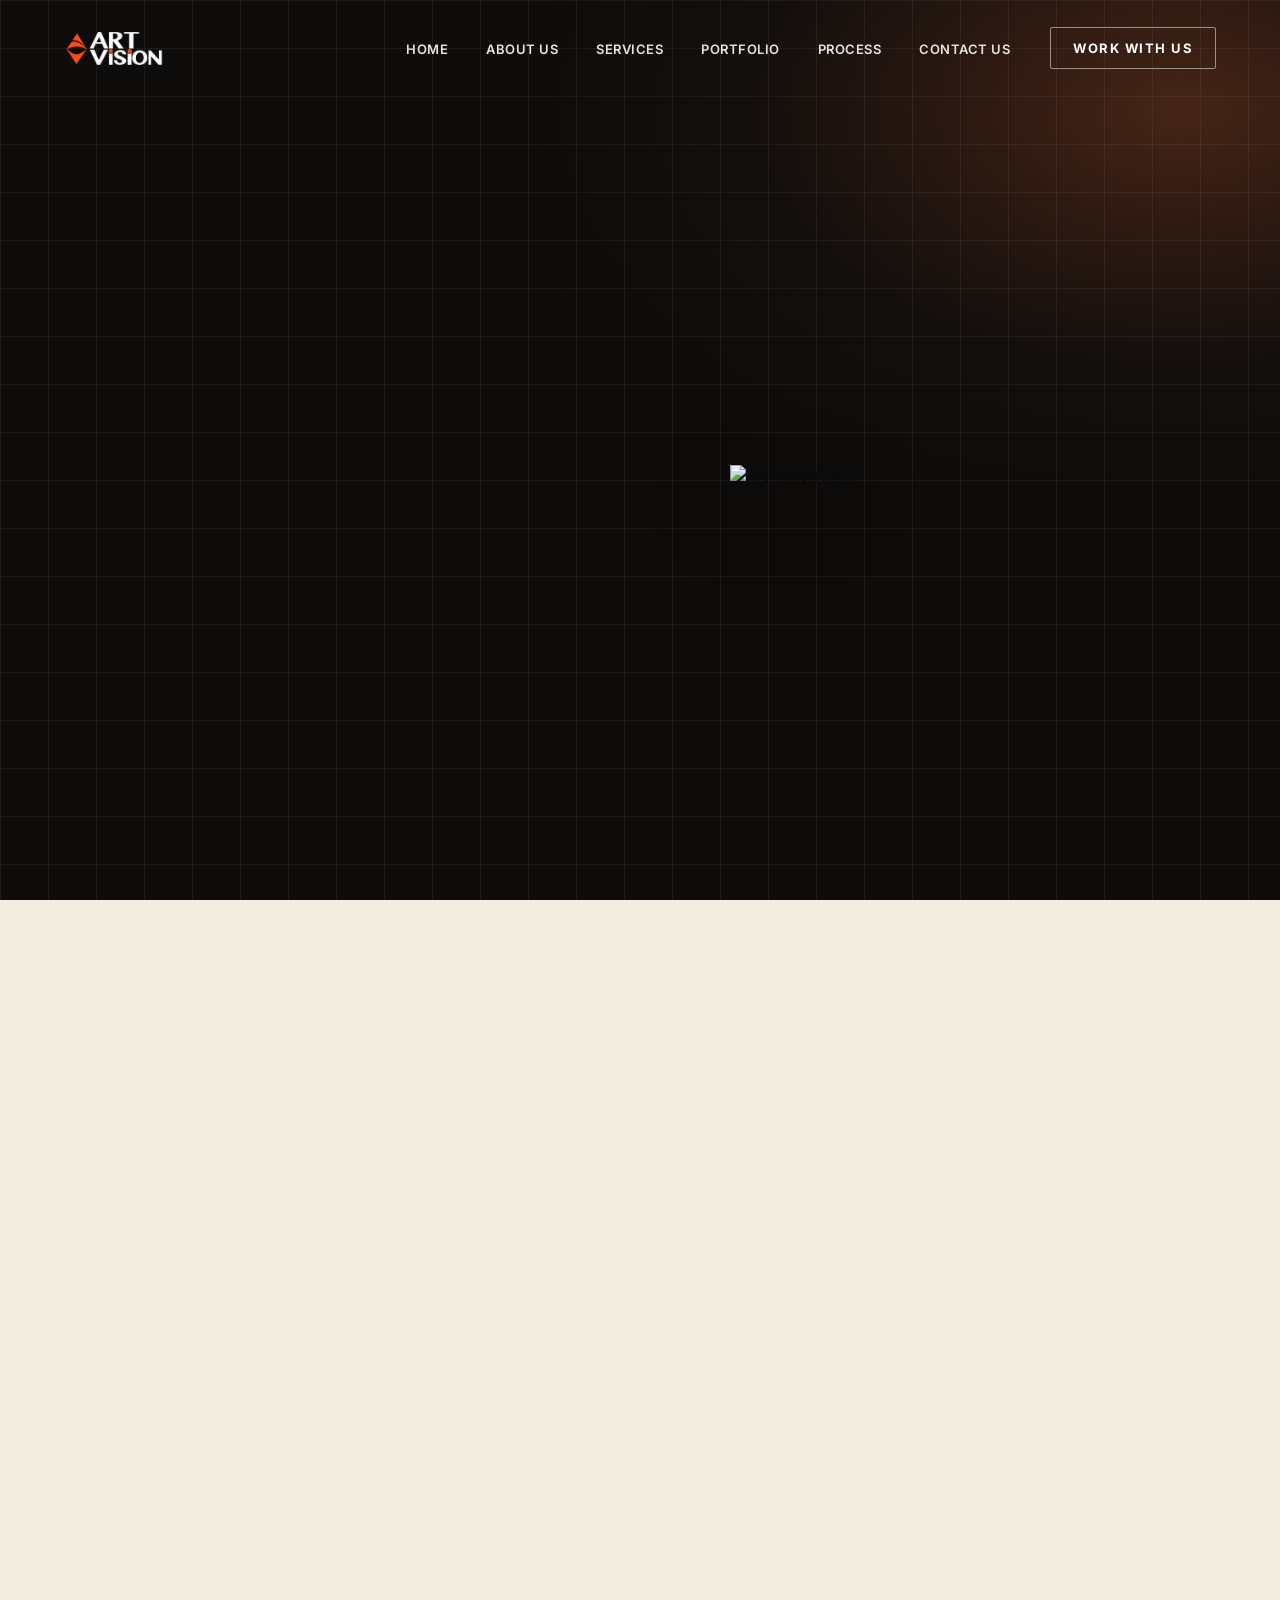
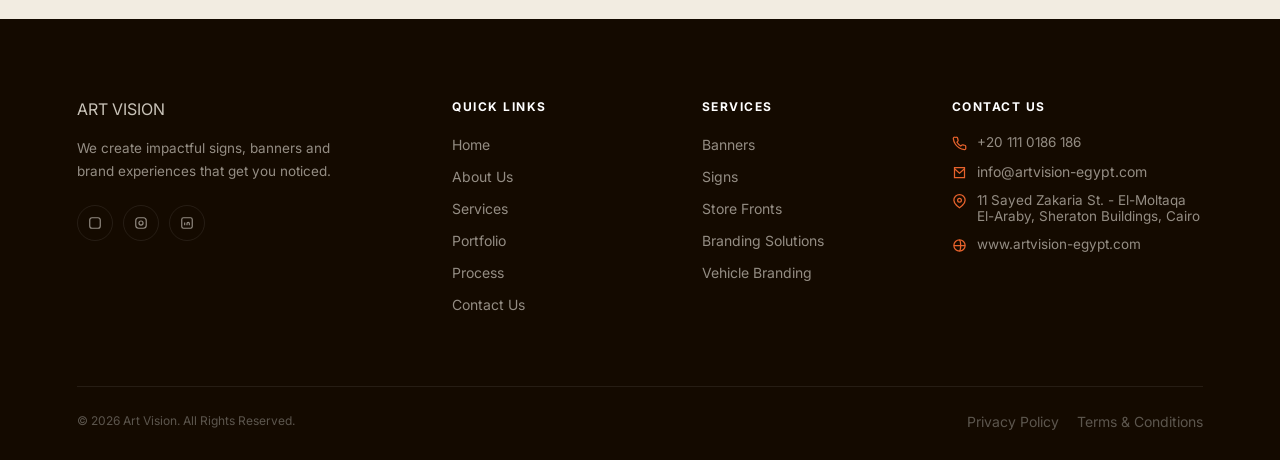
==== index.html @ f9001531 "editing cta part" ====
<!doctype html>
<html lang="en">
  <head>
    <meta charset="UTF-8" />
    <meta name="viewport" content="width=device-width, initial-scale=1.0" />
    <title>Art Vision — We Make Brands Impossible to Miss</title>
    <link rel="preconnect" href="https://fonts.googleapis.com" />
    <link rel="preconnect" href="https://fonts.gstatic.com" crossorigin />
    <link
      href="https://fonts.googleapis.com/css2?family=Anton&family=Inter:wght@400;500;600;700;800&display=swap"
      rel="stylesheet"
    />

    <link rel="stylesheet" href="style.css" />
  </head>
  <body>
    <!-- ============ HEADER ============ -->
    <header id="siteHeader">
      <div class="logo">
        <span class="logo-mark">
          <img src="imges/ChatGPT Image Aug 30, 2026, 01_00_51 PM.png" alt="Art Vision logo" />
        </span>

      </div>
      <div class="nav-links">
        <nav>
          <ul>
            <li><a href="#home">Home</a></li>
            <li><a href="#about">About Us</a></li>
            <li><a href="#services">Services</a></li>
            <li><a href="#portfolio">Portfolio</a></li>
            <li><a href="#process">Process</a></li>
            <li><a href="#contact">Contact Us</a></li>
          </ul>
        </nav>
        <a href="#contact" class="btn btn-outline-light" style="padding: 12px 22px"
          >work with us</a
        >
      </div>
      <button class="burger" aria-label="Menu">

      </button>
    </header>

    <!-- ============ HERO ============ -->
    <section class="hero" id="home">
      <div class="hero-grid">
        <div class="hero-copy">
          <h1>
            <span class="hero-line"
              ><span style="animation-delay: 0.15s">WE MAKE</span></span
            >
            <span class="hero-line"
              ><span class="accent" style="animation-delay: 0.32s"
                >BRANDS</span
              ></span
            >
            <span class="hero-line"
              ><span style="animation-delay: 0.49s">IMPOSSIBLE</span></span
            >
            <span class="hero-line"
              ><span style="animation-delay: 0.66s">TO MISS.</span></span
            >
          </h1>
          <p>
            We create impactful signs, banners and brand experiences that get
            you noticed — from first sketch to final install.
          </p>
          <div class="hero-ctas">
            <a href="#services" class="btn btn-solid"
              >Explore Our Work
              <svg
                class="arrow"
                width="14"
                height="14"
                viewBox="0 0 24 24"
                fill="none"
                stroke="currentColor"
                stroke-width="2.5"
              >
                <path d="M5 12h14M13 6l6 6-6 6" /></svg
            ></a>
          </div>
          <div class="scroll-cue"><span class="dash"></span> Scroll Down</div>
        </div>
        <!--<div class="hero-visual">
          <img alt="Art Vision - It is about making ideas happen" /> 
        </div>-->
      </div>

          <!-- 3D wordmark -->
    <div class="stage" id="stage">
      <div class="stage__inner" id="stageInner">
        <div class="stage__glow"></div>
        <img class="layer" src="https://id-preview--46f5a01d-6b24-4bb2-b6ed-33ad45d18249.lovable.app/__l5e/assets-v1/378e6a66-2f39-4f84-9266-1415a01aa60f/art-vision-logo.png" alt="" style="transform:translateZ(-30px);filter:brightness(.18)">
        <img class="layer" src="https://id-preview--46f5a01d-6b24-4bb2-b6ed-33ad45d18249.lovable.app/__l5e/assets-v1/378e6a66-2f39-4f84-9266-1415a01aa60f/art-vision-logo.png" alt="" style="transform:translateZ(-24px);filter:brightness(.26)">
        <img class="layer" src="https://id-preview--46f5a01d-6b24-4bb2-b6ed-33ad45d18249.lovable.app/__l5e/assets-v1/378e6a66-2f39-4f84-9266-1415a01aa60f/art-vision-logo.png" alt="" style="transform:translateZ(-18px);filter:brightness(.34)">
        <img class="layer" src="https://id-preview--46f5a01d-6b24-4bb2-b6ed-33ad45d18249.lovable.app/__l5e/assets-v1/378e6a66-2f39-4f84-9266-1415a01aa60f/art-vision-logo.png" alt="" style="transform:translateZ(-12px);filter:brightness(.42)">
        <img class="layer" src="https://id-preview--46f5a01d-6b24-4bb2-b6ed-33ad45d18249.lovable.app/__l5e/assets-v1/378e6a66-2f39-4f84-9266-1415a01aa60f/art-vision-logo.png" alt="" style="transform:translateZ(-6px);filter:brightness(.5)">
        <img class="top" src="https://id-preview--46f5a01d-6b24-4bb2-b6ed-33ad45d18249.lovable.app/__l5e/assets-v1/378e6a66-2f39-4f84-9266-1415a01aa60f/art-vision-logo.png" alt="Art Vision logo">
      </div>
    </div>
  </div>
    </section>

    <!-- ============ STATS ============ -->
    <div class="stats reveal" id="statsBar">
      <div class="stat">
        <span class="stat-icon"
          ><svg
            viewBox="0 0 24 24"
            fill="none"
            stroke="currentColor"
            stroke-width="1.8"
          >
            <rect x="3" y="4" width="18" height="16" rx="1" />
            <path d="M3 9h18M8 4v5" /></svg
        ></span>
        <div>
          <div class="stat-num" data-target="250">0</div>
          <div class="stat-label">Projects<br />Completed</div>
        </div>
      </div>
      <div class="stat">
        <span class="stat-icon"
          ><svg
            viewBox="0 0 24 24"
            fill="none"
            stroke="currentColor"
            stroke-width="1.8"
          >
            <circle cx="9" cy="8" r="3" />
            <circle cx="17" cy="9" r="2.5" />
            <path d="M3 20c0-3 3-5 6-5s6 2 6 5M15 15c2 0 5 1.5 5 5" /></svg
        ></span>
        <div>
          <div class="stat-num" data-target="150">0</div>
          <div class="stat-label">Happy<br />Clients</div>
        </div>
      </div>
      <div class="stat">
        <span class="stat-icon"
          ><svg
            viewBox="0 0 24 24"
            fill="none"
            stroke="currentColor"
            stroke-width="1.8"
          >
            <circle cx="12" cy="8" r="4" />
            <path d="M4 20c0-4 4-6 8-6s8 2 8 6" /></svg
        ></span>
        <div>
          <div class="stat-num" data-target="10">0</div>
          <div class="stat-label">Years of<br />Experience</div>
        </div>
      </div>
      <div class="stat">
        <span class="stat-icon"
          ><svg
            viewBox="0 0 24 24"
            fill="none"
            stroke="currentColor"
            stroke-width="1.8"
          >
            <circle cx="12" cy="12" r="9" />
            <path d="M12 3c2.5 2.5 2.5 15.5 0 18M3 12h18" /></svg
        ></span>
        <div>
          <div class="stat-num" data-target="20">0</div>
          <div class="stat-label">Cities<br />Covered</div>
        </div>
      </div>
    </div>

    <!-- ============ TRUSTED CLIENTS ============ -->
    <section class="section" style="padding-top: 70px; padding-bottom: 60px">
      <div class="reveal" style="text-align: center; margin-bottom: 36px">
        <div class="eyebrow" style="justify-content: center">Our Clients</div>
        <h2 style="font-size: clamp(24px, 2.8vw, 34px)">
          Brands We've Worked With
        </h2>
      </div>
      <div class="clients-marquee reveal">
        <div class="clients-track" id="clientsTrack">
          <img src="imges/17-clients-logos-1.jpg"
            alt="Art Vision clients including Polo Ralph Lauren, Burberry, Calvin Klein, Land Rover, Jaguar, Nike, Pfizer and more"
          />
          <img src="imges/18-clients-logos-2.jpg"
            alt="Art Vision clients including Yves Saint Laurent, Lancome, Salvatore Ferragamo, Ted Baker, Fred Perry, Diesel and more"
          />
          <img src="imges/19-clients-logos-3.jpg"
            alt="Art Vision clients including Marks and Spencer, Etam, Celio, Andalusia Hospitals and more"
          />
          <img src="imges/17-clients-logos-1.jpg" alt="" aria-hidden="true" />
          <img src="imges/18-clients-logos-2.jpg" alt="" aria-hidden="true" />
          <img src="imges/19-clients-logos-3.jpg" alt="" aria-hidden="true" />
        </div>
      </div>
    </section>

    <!-- ============ SERVICES ============ -->
    <section class="section" id="services">
      <div class="services-head reveal">
        <div>
          <div class="eyebrow">What We Do</div>
          <h2 style="font-size: clamp(28px, 3.4vw, 42px)">Our Services</h2>
        </div>
        <p>
  From concept to production, we bring brands to life
  through creative and physical solutions.
        </p>
        <div class="circle-arrow">
          <svg
            viewBox="0 0 24 24"
            fill="none"
            stroke="currentColor"
            stroke-width="2.2"
          >
            <path d="M5 12h14M13 6l6 6-6 6" />
          </svg>
        </div>
      </div>

      <div class="services-grid reveal stagger" id="servicesGrid">
        <div class="service-card" style="--i: 0">

  <div class="sc-image">

    <img
      src="imges/04-service-banners-activations.jpg"
      alt="Billboard and retail activation by Art Vision"
    />

    <div class="sc-overlay"></div>

    <div class="sc-num">01</div>

    <div class="sc-bottom">
      <h3>Banners &amp; Activations</h3>
    </div>

  </div>

  <div class="service-details">
    Creative outdoor advertising, banners and brand activations
    designed to attract attention and create impact.
  </div>

</div>
        



       <div class="service-card" style="--i: 1">

  <div class="sc-image">

    <img
      src="imges/05-service-booths-events.jpg"
      alt="Art Vision branded event booth"
    />

    <div class="sc-overlay"></div>

    <div class="sc-num">02</div>

    <div class="sc-bottom">
      <h3>Booths &amp; Events</h3>
    </div>

  </div>

  <div class="service-details">
    Custom exhibition booths and complete event experiences
    built around your brand identity.
  </div>

</div>


        <div class="service-card" style="--i: 2">

  <div class="sc-image">

    <img
      src="imges/06-service-branding-solutions.jpg"
      alt="Color branding materials"
    />

    <div class="sc-overlay"></div>

    <div class="sc-num">03</div>

    <div class="sc-bottom">
      <h3>Branding Solutions</h3>
    </div>

  </div>

  <div class="service-details">
    Complete branding solutions that turn your visual identity
    into a consistent physical experience.
  </div>

</div>


        <div class="service-card" style="--i: 3">

  <div class="sc-image">

    <img
      src="imges/07-service-btl-production.jpg"
      alt="BTL production workshop"
    />

    <div class="sc-overlay"></div>

    <div class="sc-num">04</div>

    <div class="sc-bottom">
      <h3>BTL Production</h3>
    </div>

  </div>

  <div class="service-details">
    High-quality BTL production and physical brand materials
    delivered from concept to final execution.
  </div>

</div>



        <div class="service-card" style="--i: 4">

  <div class="sc-image">

    <img
      src="imges/08-service-marketing-campaigns.jpg"
      alt="Marketing research and campaign planning"
    />

    <div class="sc-overlay"></div>

    <div class="sc-num">05</div>

    <div class="sc-bottom">
      <h3>Marketing Campaigns</h3>
    </div>

  </div>

  <div class="service-details">
    Strategic marketing campaigns focused on reaching the right
    audience and strengthening your brand presence.
  </div>

</div>


      </div>
    </section>

    <!-- ============ FEATURED PROJECTS ============ -->
    <section class="section projects" id="portfolio">
      <div class="services-head reveal">
        <div>
          <div class="eyebrow">Our Work</div>
          <h2 style="font-size: clamp(28px, 3.4vw, 42px)">Featured Projects</h2>
        </div>
        <p>
          A look at real store setups, stands and activations Art Vision has
          delivered for global brands.
        </p>
        <div class="proj-nav">
          <button id="prevProj" aria-label="Previous">
            <svg
              viewBox="0 0 24 24"
              fill="none"
              stroke="currentColor"
              stroke-width="2.2"
            >
              <path d="M15 6l-6 6 6 6" />
            </svg>
          </button>
          <button id="nextProj" aria-label="Next">
            <svg
              viewBox="0 0 24 24"
              fill="none"
              stroke="currentColor"
              stroke-width="2.2"
            >
              <path d="M9 6l6 6-6 6" />
            </svg>
          </button>
        </div>
      </div>

      <div class="proj-track-wrap reveal">
        <div class="proj-track" id="projTrack">
          <div class="proj-card">
            <div class="proj-img">
              <img src="imges/09-project-lancome.jpg" alt="Lancome retail concept store setup" />
            </div>
            <div class="proj-meta">
              <h4>Lancôme</h4>
              <span>Retail Concept (Almaza)</span>
            </div>
          </div>
          <div class="proj-card">
            <div class="proj-img">
              <img src="imges/10-project-nike.jpg" alt="Nike flagship store interior" />
            </div>
            <div class="proj-meta">
              <h4>Nike</h4>
              <span>Flagship Store</span>
            </div>
          </div>
          <div class="proj-card">
            <div class="proj-img"><img src="imges/11-project-birkenstock.jpg" alt="Birkenstock store front" /></div>
            <div class="proj-meta">
              <h4>Birkenstock</h4>
              <span>Store Front</span>
            </div>
          </div>
          <div class="proj-card">
            <div class="proj-img"><img src="imges/12-project-guru.jpg" alt="GURU retail store interior" /></div>
            <div class="proj-meta">
              <h4>GURU</h4>
              <span>Retail Interior</span>
            </div>
          </div>
          <div class="proj-card">
            <div class="proj-img">
              <img src="imges/13-project-ysl.jpg" alt="Yves Saint Laurent stand and gondola" />
            </div>
            <div class="proj-meta">
              <h4>Yves Saint Laurent</h4>
              <span>Stand &amp; Gondola</span>
            </div>
          </div>
          <div class="proj-card">
            <div class="proj-img"><img src="imges/14-project-loreal.jpg" alt="L'Oreal Paris retail stand" /></div>
            <div class="proj-meta">
              <h4>L'Oréal Paris</h4>
              <span>Retail Stand</span>
            </div>
          </div>
          <div class="proj-card">
            <div class="proj-img"><img src="imges/15-project-kerastase.jpg" alt="Kerastase salon setup" /></div>
            <div class="proj-meta">
              <h4>Kérastase</h4>
              <span>Salon Setup</span>
            </div>
          </div>
          <div class="proj-card">
            <div class="proj-img"><img src="imges/16-project-boss.jpg" alt="BOSS retail stand" /></div>
            <div class="proj-meta">
              <h4>BOSS</h4>
              <span>Retail Stand</span>
            </div>
          </div>
          <div class="proj-card" aria-hidden="true">
            <div class="proj-img">
              <img src="imges/09-project-lancome.jpg" alt="Lancome retail concept store setup" />
            </div>
            <div class="proj-meta">
              <h4>Lancôme</h4>
              <span>Retail Concept (Almaza)</span>
            </div>
          </div>
          <div class="proj-card" aria-hidden="true">
            <div class="proj-img">
              <img src="imges/10-project-nike.jpg" alt="Nike flagship store interior" />
            </div>
            <div class="proj-meta">
              <h4>Nike</h4>
              <span>Flagship Store</span>
            </div>
          </div>
          <div class="proj-card" aria-hidden="true">
            <div class="proj-img"><img src="imges/11-project-birkenstock.jpg" alt="Birkenstock store front" /></div>
            <div class="proj-meta">
              <h4>Birkenstock</h4>
              <span>Store Front</span>
            </div>
          </div>
          <div class="proj-card" aria-hidden="true">
            <div class="proj-img"><img src="imges/12-project-guru.jpg" alt="GURU retail store interior" /></div>
            <div class="proj-meta">
              <h4>GURU</h4>
              <span>Retail Interior</span>
            </div>
          </div>
          <div class="proj-card" aria-hidden="true">
            <div class="proj-img">
              <img src="imges/13-project-ysl.jpg" alt="Yves Saint Laurent stand and gondola" />
            </div>
            <div class="proj-meta">
              <h4>Yves Saint Laurent</h4>
              <span>Stand &amp; Gondola</span>
            </div>
          </div>
          <div class="proj-card" aria-hidden="true">
            <div class="proj-img"><img src="imges/14-project-loreal.jpg" alt="L'Oreal Paris retail stand" /></div>
            <div class="proj-meta">
              <h4>L'Oréal Paris</h4>
              <span>Retail Stand</span>
            </div>
          </div>
          <div class="proj-card" aria-hidden="true">
            <div class="proj-img"><img src="imges/15-project-kerastase.jpg" alt="Kerastase salon setup" /></div>
            <div class="proj-meta">
              <h4>Kérastase</h4>
              <span>Salon Setup</span>
            </div>
          </div>
          <div class="proj-card" aria-hidden="true">
            <div class="proj-img"><img src="imges/16-project-boss.jpg" alt="BOSS retail stand" /></div>
            <div class="proj-meta">
              <h4>BOSS</h4>
              <span>Retail Stand</span>
            </div>
          </div>
        </div>
      </div>

      <div class="view-all-wrap reveal">
        <a href="#" class="btn btn-outline-light"
          >View All Projects
          <svg
            class="arrow"
            width="14"
            height="14"
            viewBox="0 0 24 24"
            fill="none"
            stroke="currentColor"
            stroke-width="2.5"
          >
            <path d="M5 12h14M13 6l6 6-6 6" /></svg
        ></a>
      </div>
    </section>

    <!-- ============ ABOUT ============ -->
    <section class="about" id="about">
      <div class="about-copy reveal">
        <div class="eyebrow">Who We Are</div>
        <h2>
          A remarkable agency in the
          <span class="accent">Egyptian market.</span>
        </h2>
        <p>
          Art Vision has established its pillars strongly to stand as one of the
          most renowned advertising agencies. Since 2015, we've been paving our
          road to the top eagerly, crowning that drive with hard work and
          experience across advertising and marketing &mdash; helping us reach
          the top in a short period.
        </p>
        <a href="#contact" class="btn btn-outline-light"
          >Work With Us
          <svg
            class="arrow"
            width="14"
            height="14"
            viewBox="0 0 24 24"
            fill="none"
            stroke="currentColor"
            stroke-width="2.5"
          >
            <path d="M5 12h14M13 6l6 6-6 6" /></svg
        ></a>
      </div>
      <div class="about-img reveal">
        <img src="imges/our values edited.jfif" alt="Art Vision team celebrating a project win" />
        <div class="about-badge">
          <!--<svg viewBox="0 0 40 40" fill="none">
            <path
              d="M20,3 L34,24 C27,19 24,17 20,17 C16,17 13,19 6,24 Z"
              fill="#e8632c"
            />
            <path
              d="M20,37 L34,16 C27,21 24,23 20,23 C16,23 13,21 6,16 Z"
              fill="#e8632c"
            />
          </svg>
          <span>ART VISION</span>-->
        </div>
      </div>
    </section>

    <!-- ============ VALUES ============ -->
    <section class="about" id="values">
      <div class="about-img reveal">
        <img src="imges/light bulb edited.jfif" alt="Lightbulb symbolizing Art Vision's creative values" />
      </div>
      <div class="about-copy reveal">
        <div class="eyebrow">We Believe In</div>
        <h2>Our <span class="accent">Values.</span></h2>
        <ul class="values-list">
          <li>Power of rapport</li>
          <li>Impact of integrated campaigns</li>
          <li>Deepness of insights</li>
          <li>Creation of masterpieces</li>
          <li>Making ideas happen</li>
        </ul>
      </div>
    </section>

    <!-- ============ PROCESS ============ -->
    <section class="section" id="process" style="text-align: center">
      <div class="reveal">
        <div class="eyebrow" style="justify-content: center">Our Process</div>
        <h2 style="font-size: clamp(26px, 3vw, 38px)">
          From Idea to Installation
        </h2>
      </div>
      <div class="process-steps reveal" id="processSteps">
        <div class="process-line">
          <div class="process-line-fill" id="processFill"></div>
        </div>
        <div class="step">
          <span class="step-icon"
            ><svg
              viewBox="0 0 24 24"
              fill="none"
              stroke="currentColor"
              stroke-width="1.8"
            >
              <circle cx="12" cy="8" r="4" />
              <path d="M4 21c0-4 4-6 8-6s8 2 8 6" /></svg
          ></span>
          <span class="snum">01</span>
          <h3>Discover</h3>
          <p>We understand your brand, goals and target audience.</p>
        </div>
        <div class="step">
          <span class="step-icon"
            ><svg
              viewBox="0 0 24 24"
              fill="none"
              stroke="currentColor"
              stroke-width="1.8"
            >
              <path d="M4 4h16v16H4z" />
              <path d="M4 9h16M9 9v11" /></svg
          ></span>
          <span class="snum">02</span>
          <h3>Design</h3>
          <p>We create concepts that communicate your message.</p>
        </div>
        <div class="step">
          <span class="step-icon"
            ><svg
              viewBox="0 0 24 24"
              fill="none"
              stroke="currentColor"
              stroke-width="1.8"
            >
              <circle cx="12" cy="12" r="3" />
              <path
                d="M12 3v3M12 18v3M3 12h3M18 12h3M5.6 5.6l2.1 2.1M16.3 16.3l2.1 2.1M18.4 5.6l-2.1 2.1M7.7 16.3l-2.1 2.1"
              /></svg
          ></span>
          <span class="snum">03</span>
          <h3>Produce</h3>
          <p>We use high-quality materials and the latest technology.</p>
        </div>
        <div class="step">
          <span class="step-icon"
            ><svg
              viewBox="0 0 24 24"
              fill="none"
              stroke="currentColor"
              stroke-width="1.8"
            >
              <path d="M14 3l7 7-11 11H3v-7z" />
              <path d="M13 4l7 7" /></svg
          ></span>
          <span class="snum">04</span>
          <h3>Install</h3>
          <p>We install everything perfectly and on time.</p>
        </div>
      </div>
    </section>

    <!-- ============ BEFORE / AFTER ============ -->
    <section class="section" style="text-align: center; padding-top: 0">
      <div class="reveal">
        <div class="eyebrow" style="justify-content: center">
          Our Work, Up Close
        </div>
        <h2 style="font-size: clamp(26px, 3vw, 38px)">Slide To Compare</h2>
      </div>
      <div class="ba-wrap reveal" id="baSlider">
        <span class="ba-tag ba-tag-before">Nike</span>
        <img alt="Nike flagship store interior by Art Vision" />
        <div
          class="ba-after-clip"
          id="baAfterClip"
          style="position: absolute; inset: 0; clip-path: inset(0 0 0 50%)"
        >
          <img
            alt="Kerastase salon setup by Art Vision"
            style="position: absolute; inset: 0"
          />
          <span class="ba-tag ba-tag-after">Kérastase</span>
        </div>
        <div class="ba-handle" id="baHandle"></div>
      </div>
    </section>

    <!-- ============ TESTIMONIALS ============ 
    <section class="section" style="text-align: center">
      <div class="reveal">
        <div class="eyebrow" style="justify-content: center">
          Why Art Vision
        </div>
        <h2 style="font-size: clamp(26px, 3vw, 38px)">What Sets Us Apart</h2>
      </div>
      <div class="testi-wrap reveal">
        <div class="testi-card active">
          <div class="testi-quote-mark">&bull;</div>
          <p class="testi-text">
            Over 250 projects delivered for brands across Egypt &mdash; from
            flagship retail stores to nationwide activations, covering 20+
            cities.
          </p>
          <div class="testi-person">
            <span
              class="avatar"
              style="
                background: #0c0b0a;
                display: flex;
                align-items: center;
                justify-content: center;
              "
              ><svg width="20" height="20" viewBox="0 0 40 40" fill="none">
                <path
                  d="M20,3 L34,24 C27,19 24,17 20,17 C16,17 13,19 6,24 Z"
                  fill="#e8632c"
                />
                <path
                  d="M20,37 L34,16 C27,21 24,23 20,23 C16,23 13,21 6,16 Z"
                  fill="#e8632c"
                /></svg
            ></span>
            <div>
              <div class="testi-name">Art Vision</div>
              <div class="testi-role">Since 2015</div>
            </div>
          </div>
        </div>
        <div class="testi-card">
          <div class="testi-quote-mark">&bull;</div>
          <p class="testi-text">
            Trusted by global names including Nike, Lancôme, L&rsquo;Oréal, Yves
            Saint Laurent and Birkenstock for store setups, signage and BTL
            production.
          </p>
          <div class="testi-person">
            <span
              class="avatar"
              style="
                background: #0c0b0a;
                display: flex;
                align-items: center;
                justify-content: center;
              "
              ><svg width="20" height="20" viewBox="0 0 40 40" fill="none">
                <path
                  d="M20,3 L34,24 C27,19 24,17 20,17 C16,17 13,19 6,24 Z"
                  fill="#e8632c"
                />
                <path
                  d="M20,37 L34,16 C27,21 24,23 20,23 C16,23 13,21 6,16 Z"
                  fill="#e8632c"
                /></svg
            ></span>
            <div>
              <div class="testi-name">Art Vision</div>
              <div class="testi-role">150+ happy clients</div>
            </div>
          </div>
        </div>
        <div class="testi-card">
          <div class="testi-quote-mark">&bull;</div>
          <p class="testi-text">
            A dedicated marketing research team studies every market so clients
            can achieve maximum profitability &mdash; not just visibility.
          </p>
          <div class="testi-person">
            <span
              class="avatar"
              style="
                background: #0c0b0a;
                display: flex;
                align-items: center;
                justify-content: center;
              "
              ><svg width="20" height="20" viewBox="0 0 40 40" fill="none">
                <path
                  d="M20,3 L34,24 C27,19 24,17 20,17 C16,17 13,19 6,24 Z"
                  fill="#e8632c"
                />
                <path
                  d="M20,37 L34,16 C27,21 24,23 20,23 C16,23 13,21 6,16 Z"
                  fill="#e8632c"
                /></svg
            ></span>
            <div>
              <div class="testi-name">Art Vision</div>
              <div class="testi-role">Marketing Research Team</div>
            </div>
          </div>
        </div>
        <div class="testi-dots">
          <span class="active" data-i="0"></span><span data-i="1"></span
          ><span data-i="2"></span>
        </div>
      </div>
    </section> -->

    <!-- ============ CTA ============ -->
    <section class="cta reveal" id="contact">
      <div class="cta-intro">
        <div class="eyebrow">Start a conversation</div>
        <h2>Ready to make your brand unforgettable?</h2>
        <p>Tell us what you are building and our team will get back to you within one business day.</p>
        <div class="cta-contact-note">
          <span class="cta-contact-icon" aria-hidden="true">
            <svg viewBox="0 0 24 24" fill="none" stroke="currentColor" stroke-width="1.8">
              <path d="M4 4h16v16H4z" />
              <path d="m4 6 8 7 8-7" />
            </svg>
          </span>
          <span><strong>Prefer email?</strong><br /><a href="mailto:info@artvision-egypt.com">info@artvision-egypt.com</a></span>
        </div>
      </div>
      <form class="contact-form" id="contactForm">
        <div class="form-heading">
          <span>01 / Project details</span>
          <small>* Required fields</small>
        </div>
        <div class="form-grid">
          <label>
            <span>Your name *</span>
            <input type="text" name="name" autocomplete="name" required />
          </label>
          <label>
            <span>Work email *</span>
            <input type="email" name="email" autocomplete="email" required />
          </label>
          <label>
            <span>Company</span>
            <input type="text" name="company" autocomplete="organization" />
          </label>
          <label>
            <span>Project type *</span>
            <select name="projectType" required>
              <option value="" disabled selected>Select a service</option>
              <option>Branding &amp; signage</option>
              <option>Retail &amp; booth setup</option>
              <option>BTL production</option>
              <option>Marketing campaign</option>
              <option>Something else</option>
            </select>
          </label>
          <label>
            <span>Estimated budget</span>
            <select name="budget">
              <option value="" selected>Choose a range</option>
              <option>Under EGP 50,000</option>
              <option>EGP 50,000 ? 150,000</option>
              <option>EGP 150,000 ? 300,000</option>
              <option>EGP 300,000+</option>
            </select>
          </label>
          <label>
            <span>Target timeline</span>
            <input type="text" name="timeline" placeholder="e.g. June 2026" />
          </label>
          <label class="form-full">
            <span>How can we help? *</span>
            <textarea name="message" rows="4" required placeholder="Give us a little context about your project..."></textarea>
          </label>
        </div>
        <button class="btn form-submit" type="submit">
          Send project brief
          <svg class="arrow" width="14" height="14" viewBox="0 0 24 24" fill="none" stroke="currentColor" stroke-width="2.5">
            <path d="M5 12h14M13 6l6 6-6 6" />
          </svg>
        </button>
        <p class="form-status" id="formStatus" role="status" aria-live="polite"></p>
        <p class="form-privacy">Your details stay between you and Art Vision.</p>
      </form>
      <div class="cta-graphic">
        <div class="roll"></div>
        <div class="roll-inner">

          <img src="imges/logo.png" alt="Art Vision logo" />
        </div>
      </div>
    </section>

    <!-- ============ FOOTER ============ -->
    <footer>
      <div class="footer-grid">
        <div class="footer-brand">
          <div class="logo">
            <span class="logo-mark"
              ><svg viewBox="0 0 40 40" fill="none">
                <path
                  d="M20,3 L34,24 C27,19 24,17 20,17 C16,17 13,19 6,24 Z"
                  fill="#e8632c"
                />
                <path
                  d="M20,37 L34,16 C27,21 24,23 20,23 C16,23 13,21 6,16 Z"
                  fill="#e8632c"
                /></svg
            ></span>
            <div class="logo-text">ART VISION</div>
          </div>
          <p>
            We create impactful signs, banners and brand experiences that get
            you noticed.
          </p>
          <div class="footer-social">
            <a href="#" aria-label="Behance"
              ><svg
                viewBox="0 0 24 24"
                fill="none"
                stroke="currentColor"
                stroke-width="2"
              >
                <rect x="3" y="3" width="18" height="18" rx="4" /></svg
            ></a>
            <a href="#" aria-label="Instagram"
              ><svg
                viewBox="0 0 24 24"
                fill="none"
                stroke="currentColor"
                stroke-width="2"
              >
                <rect x="3" y="3" width="18" height="18" rx="5" />
                <circle cx="12" cy="12" r="3.5" /></svg
            ></a>
            <a href="#" aria-label="LinkedIn"
              ><svg
                viewBox="0 0 24 24"
                fill="none"
                stroke="currentColor"
                stroke-width="2"
              >
                <rect x="3" y="3" width="18" height="18" rx="3" />
                <path
                  d="M8 11v5M8 8v.01M12 16v-3c0-1.5 1-2 2-2s2 .5 2 2v3"
                /></svg
            ></a>
          </div>
        </div>
        <div>
          <h5>Quick Links</h5>
          <ul>
            <li><a href="#home">Home</a></li>
            <li><a href="#about">About Us</a></li>
            <li><a href="#services">Services</a></li>
            <li><a href="#portfolio">Portfolio</a></li>
            <li><a href="#process">Process</a></li>
            <li><a href="#contact">Contact Us</a></li>
          </ul>
        </div>
        <div>
          <h5>Services</h5>
          <ul>
            <li><a href="#">Banners</a></li>
            <li><a href="#">Signs</a></li>
            <li><a href="#">Store Fronts</a></li>
            <li><a href="#">Branding Solutions</a></li>
            <li><a href="#">Vehicle Branding</a></li>
          </ul>
        </div>
        <div>
          <h5>Contact Us</h5>
          <ul class="footer-contact">
            <li>
              <svg
                viewBox="0 0 24 24"
                fill="none"
                stroke="currentColor"
                stroke-width="2"
              >
                <path
                  d="M22 16.9v3a2 2 0 0 1-2.2 2 19.8 19.8 0 0 1-8.6-3.1 19.5 19.5 0 0 1-6-6A19.8 19.8 0 0 1 2.1 4.2 2 2 0 0 1 4.1 2h3a2 2 0 0 1 2 1.7c.1.9.3 1.8.6 2.7a2 2 0 0 1-.5 2.1L8 9.9a16 16 0 0 0 6 6l1.4-1.2a2 2 0 0 1 2.1-.5c.9.3 1.8.5 2.7.6a2 2 0 0 1 1.8 2.1z"
                /></svg
              ><span>+20 111 0186 186</span>
            </li>
            <li>
              <svg
                viewBox="0 0 24 24"
                fill="none"
                stroke="currentColor"
                stroke-width="2"
              >
                <path d="M4 4h16v16H4z" />
                <path d="M4 6l8 7 8-7" /></svg
              ><span
                ><a
                  href="mailto:info@artvision-egypt.com?subject=Requesting%20a%20Quote&body=Hi%20Art%20Vision%20team%2C%0A%0AI%27d%20like%20a%20quote%20for%3A%0A-%20Project%20type%3A%20%0A-%20Budget%3A%20%0A-%20Timeline%3A%20%0A"
                  style="color: inherit"
                  >info@artvision-egypt.com</a
                ></span
              >
            </li>
            <li>
              <svg
                viewBox="0 0 24 24"
                fill="none"
                stroke="currentColor"
                stroke-width="2"
              >
                <path d="M21 10c0 6-9 12-9 12S3 16 3 10a9 9 0 0 1 18 0z" />
                <circle cx="12" cy="10" r="3" /></svg
              ><span
                >11 Sayed Zakaria St. - El-Moltaqa El-Araby, Sheraton Buildings,
                Cairo</span
              >
            </li>
            <li>
              <svg
                viewBox="0 0 24 24"
                fill="none"
                stroke="currentColor"
                stroke-width="2"
              >
                <circle cx="12" cy="12" r="9" />
                <path d="M12 3c2.5 2.5 2.5 15.5 0 18M3 12h18" /></svg
              ><span>www.artvision-egypt.com</span>
            </li>
          </ul>
        </div>
      </div>
      <div class="footer-bottom">
        <span>© 2026 Art Vision. All Rights Reserved.</span>
        <span
          ><a href="#">Privacy Policy</a
          ><a href="#">Terms &amp; Conditions</a></span
        >
      </div>
    </footer>

    <script src="https://cdnjs.cloudflare.com/ajax/libs/gsap/3.12.5/gsap.min.js"></script>
    <script src="https://cdnjs.cloudflare.com/ajax/libs/gsap/3.12.5/ScrollTrigger.min.js"></script>
    <script src="script.js"></script>
  </body>
</html>
---- style.css ----
:root{
    --black:#140a00;
    --charcoal:#161412;
    --panel:#1e1b18;
    --cream:#f2ece1;
    --cream-dim:#e7ded0;
    --orange:#e8632c;
    --orange-deep:#b5441a;
    --orange-glow:#ff8a4d;
    --ink:#0c0b0a;
    --gray:#948d83;
    --line:rgba(255,255,255,0.08);
    --line-dark:rgba(12,11,10,0.1);
  }
  *{margin:0;padding:0;box-sizing:border-box;}
  html{scroll-behavior:smooth;}
  body{
    background:var(--cream);
    color:var(--ink);
    font-family:'Inter',sans-serif;
    overflow-x:hidden;
  }
  h1,h2,h3,.display{
    font-family:'Anton', sans-serif;
    font-weight:400;
    letter-spacing:0.5px;
    line-height:0.95;
    text-transform:uppercase;
  }
  a{color:inherit;text-decoration:none;}
  img{display:block;max-width:100%;}
  .eyebrow{
    font-size:12px;
    font-weight:700;
    letter-spacing:2.5px;
    text-transform:uppercase;
    color:var(--orange);
    display:flex;
    align-items:center;
    gap:8px;
    margin-bottom:14px;
  }
  .eyebrow::before{
    content:"";
    width:16px;height:2px;
    background:var(--orange);
    display:inline-block;
  }
  .btn{
    display:inline-flex;
    align-items:center;
    gap:10px;
    padding:15px 30px;
    font-size:13px;
    font-weight:700;
    letter-spacing:1.5px;
    text-transform:uppercase;
    border-radius:2px;
    transition:transform .35s cubic-bezier(.2,.8,.2,1), box-shadow .35s ease, background .3s ease, color .3s ease;
    cursor:pointer;
    border:1.5px solid transparent;
    position:relative;
    overflow:hidden;
  }
  .btn-solid{background:var(--orange); color:#fff;}
  .btn-solid:hover{transform:translateY(-3px); box-shadow:0 14px 30px -10px rgba(232,99,44,0.6);}
  .btn-outline{border-color:var(--orange); color:var(--orange);}
  .btn-outline:hover{background:var(--orange); color:#fff; transform:translateY(-3px);}
  .btn-outline-light{border-color:rgba(255,255,255,.5); color:#fff;}
  .btn-outline-light:hover{background:#fff; color:var(--ink); border-color:#fff;}
  .arrow{transition:transform .3s ease;}
  .btn:hover .arrow{transform:translateX(4px);}

  .section{
    padding:120px 8vw;
  }
  @media(max-width:768px){ .section{padding:80px 6vw;} }

  /* ---------- NAV ---------- */
  header{
    position:fixed; top:0; left:0; width:100%;
    z-index:1000;
    display:flex; align-items:center; justify-content:space-between;
    padding:26px 5vw;
    transition:padding .4s ease, background .4s ease, box-shadow .4s ease;
  }
  header.scrolled{
    padding:14px 5vw;
    background:rgba(12,11,10,0.85);
    backdrop-filter:blur(10px);
    box-shadow:0 10px 30px rgba(0,0,0,0.25);
  }
.logo{
  display:flex;
  align-items:center;
  transition:transform .3s ease;
}

.logo img{
  width:100px;
  height:auto;
  display:block;
}

.logo:hover{
  transform:translateY(-1px);
}
  nav ul{display:flex; gap:38px; list-style:none;}
  nav a{
    font-size:13px; font-weight:600; letter-spacing:.5px; text-transform:uppercase;
    color:#e9e4da; position:relative; padding-bottom:4px;
  }
  nav a::after{
    content:""; position:absolute; left:0; bottom:0; width:0; height:2px; background:var(--orange);
    transition:width .3s ease;
  }
  nav a:hover::after{width:100%;}
  .nav-links{display:flex; align-items:center; gap:40px;}
  .burger{display:none; flex-direction:column; gap:5px; cursor:pointer; background:none; border:none;}
  .burger span{width:24px;height:2px;background:#fff;}
  @media(max-width:900px){
    .nav-links ul{display:none;}
    .burger{display:flex;}
  }

 /* ---------- HERO ---------- */

.hero {
    position: relative;
    min-height: 100vh;
    padding: 140px 8vw 90px;

    display: flex;
    align-items: center;

    overflow: hidden;

    background-color: #0d0c0b;

    background-image:
        linear-gradient(
            rgba(255, 255, 255, 0.055) 1px,
            transparent 1px
        ),
        linear-gradient(
            90deg,
            rgba(255, 255, 255, 0.055) 1px,
            transparent 1px
        ),
        radial-gradient(
            ellipse 75% 65% at 92% 12%,
            rgba(122, 59, 32, 0.52) 0%,
            rgba(92, 44, 27, 0.35) 25%,
            rgba(45, 25, 18, 0.18) 45%,
            transparent 72%
        );

    background-size:
        48px 48px,
        48px 48px,
        100% 100%;

    background-position:
        0 0,
        0 0,
        center;
}

.hero-grid {
    display: grid;
    grid-template-columns: 1fr 1fr;
    gap: 60px;
    align-items: center;

    width: 100%;
    max-width: 1400px;
    margin: 0 auto;

    position: relative;
    z-index: 2;
}
  .hero-copy h1{
    color:#f5f1e9;
    font-size:clamp(42px, 6vw, 78px);
  }
  .hero-copy h1 .accent{color:var(--orange);}
  .hero-line{display:block; overflow:hidden;}
  .hero-line span{display:inline-block; transform:translateY(110%); opacity:0;}
  .hero-copy p{
    color:var(--gray); font-size:16px; max-width:440px; margin:26px 0 36px; line-height:1.6;
    opacity:0;
  }
  .hero-ctas{display:flex; align-items:center; gap:30px; opacity:0;}
  .watch{display:flex; align-items:center; gap:12px; font-size:13px; font-weight:700; letter-spacing:1px; text-transform:uppercase; color:#fff;}
  .play-btn{
    width:44px;height:44px;border-radius:50%;border:1.5px solid rgba(255,255,255,.5);
    display:flex;align-items:center;justify-content:center;position:relative;flex-shrink:0;
  }
  .play-btn::before{content:"";position:absolute;inset:-6px;border-radius:50%;border:1px solid rgba(232,99,44,.5); animation:pulse 2.2s ease-out infinite;}
  .play-btn svg{width:12px;height:12px; margin-left:2px;}
  .scroll-cue{
    margin-top:70px; display:flex; align-items:center; gap:14px; color:var(--gray); font-size:11px; letter-spacing:2px; text-transform:uppercase;
    opacity:0;
  }
  .scroll-cue .dash{width:26px;height:1px;background:var(--gray); position:relative; overflow:hidden;}
  .scroll-cue .dash::after{content:"";position:absolute;left:-100%;top:0;width:100%;height:100%;background:var(--orange);animation:dashRun 1.8s ease-in-out infinite;}

  .hero-visual{
    position:relative;
    aspect-ratio:4/5;
    border-radius:4px;
    overflow:hidden;
    opacity:0; transform:scale(1.08);
    box-shadow:0 40px 80px -30px rgba(0,0,0,.7);
  }
  /*.hero-visual img{width:100%;height:118%;object-fit:cover;position:absolute;top:-9%;left:0;}*/
  .hero-visual .glow-panel{
    position:absolute; inset:0;
    background:linear-gradient(180deg, rgba(232,99,44,0) 30%, rgba(180,60,20,.55) 100%);
  }
  .hero-billboard{
    position:absolute; left:8%; top:18%; width:60%;
    background:linear-gradient(135deg,var(--orange),var(--orange-deep));
    padding:26px 22px; border-radius:2px;
    box-shadow:0 25px 50px -15px rgba(0,0,0,.6);
    transform:rotate(-2deg);
  }
  .hero-billboard .bb-logo{display:flex;align-items:center;gap:8px;margin-bottom:10px;}
  .hero-billboard .bb-logo svg{width:20px;height:20px;}
  .hero-billboard .bb-logo span{font-family:'Anton'; color:#fff; font-size:16px;}
  .hero-billboard p{color:rgba(255,255,255,.85); font-size:11px; letter-spacing:1px; text-transform:uppercase; margin:0;}

  @keyframes pulse{0%{transform:scale(.9);opacity:1;}100%{transform:scale(1.5);opacity:0;}}
  @keyframes dashRun{0%{left:-100%;}100%{left:100%;}}

  
  /* ---------- 3D logo ---------- */
  .stage{position:relative;width:100%;max-width:28rem;margin:0 auto;perspective:1000px;user-select:none}
  .stage__inner{position:relative;transform-style:preserve-3d;transition:transform .3s var(--ease);will-change:transform;
    animation:drift 9s ease-in-out infinite}
  .stage__inner.is-active{animation:none}
  @keyframes drift{
    0%,100%{transform:rotateX(6deg) rotateY(-14deg) translateY(0)}
    25%{transform:rotateX(-4deg) rotateY(-4deg) translateY(-10px)}
    50%{transform:rotateX(-7deg) rotateY(14deg) translateY(0)}
    75%{transform:rotateX(3deg) rotateY(4deg) translateY(10px)}
  }
  @media(prefers-reduced-motion:reduce){.stage__inner{animation:none}}
  .stage__glow{position:absolute;inset:-4rem;border-radius:50%;background:var(--gradient-ember);
    filter:blur(80px);opacity:.2;transition:opacity .5s;pointer-events:none;transform:translateZ(-160px)}
  .stage:hover .stage__glow{opacity:.4}
  .stage img{display:block;width:100%}
  .stage .layer{position:absolute;inset:0;pointer-events:none;opacity:.9;filter:saturate(1.4)}
  .stage .top{position:relative;filter:drop-shadow(0 24px 40px rgba(13,12,11,.55))}

  
  /* ---------- STATS ---------- */
  .stats{
    background:var(--charcoal);
    display:grid;
    grid-template-columns:repeat(4,1fr);
    border-top:1px solid var(--line);
  }
  .stat{
    padding:38px 20px;
    display:flex; align-items:center; gap:16px;
    border-right:1px solid var(--line);
    justify-content:center;
  }
  .stat:last-child{border-right:none;}
  .stat-icon{
    width:34px;height:34px; flex-shrink:0; color:var(--orange);
  }
  .stat-icon svg{width:100%;height:100%;}
  .stat-num{font-family:'Anton'; font-size:26px; color:#fff;}
  .stat-label{font-size:10.5px; letter-spacing:.5px; text-transform:uppercase; color:var(--gray); line-height:1.3;}
  @media(max-width:768px){
    .stats{grid-template-columns:repeat(2,1fr);}
    .stat{border-bottom:1px solid var(--line);}
  }

  /* ---------- TRUSTED CLIENTS MARQUEE ---------- */
  .clients-marquee{overflow:hidden; width:100%; -webkit-mask-image:linear-gradient(90deg, transparent, #000 8%, #000 92%, transparent); mask-image:linear-gradient(90deg, transparent, #000 8%, #000 92%, transparent);}
  .clients-track{display:flex; gap:30px; width:max-content;}
  .clients-track img{height:170px; width:auto; border-radius:4px; box-shadow:0 14px 34px -12px rgba(12,11,10,.18); flex-shrink:0;}
  @media(max-width:700px){ .clients-track img{height:110px;} }

  /* ---------- reveal utility ---------- */
  .reveal{opacity:0; transform:translateY(36px);}
  .reveal.in{opacity:1; transform:translateY(0);}




/* ---------- SERVICES GRID ---------- */

.services-grid {
  display: grid;
  grid-template-columns: repeat(5, minmax(0, 1fr));
  gap: 20px;
  width: 100%;
  align-items: start;
}

/* ---------- SERVICES HEADER ---------- */

.services-head {
  display: flex;
  flex-direction: column;
  align-items: center;
  justify-content: center;

  text-align: center;

  gap: 0;
  margin-bottom: 65px;
}


/* WHAT WE DO */

.services-head .eyebrow {
  display: flex;
  align-items: center;
  justify-content: center;

  margin-bottom: 18px;

  font-size: 12px;
  letter-spacing: 3px;
}


/* OUR SERVICES */

.services-head h2 {
  font-size: clamp(42px, 5vw, 64px);
  line-height: .9;

  text-align: center;

  margin: 0 0 20px;
}


/* DESCRIPTION */

.services-head p {
  max-width: 720px;

  margin: 0 auto;

  color: #5c564d;

  font-size: 15px;
  line-height: 1.7;

  text-align: center;
}


/* ---------- SERVICE CARD ---------- */

.service-card {
  position: relative;

  width: 100%;
  aspect-ratio: 1 / 1.25;

  border-radius: 20px;
  overflow: hidden;

  background: var(--black);

  cursor: pointer;

  transform-origin: center center;

  transition:
    transform .5s cubic-bezier(.2,.8,.2,1),
    box-shadow .5s ease;
}

.service-card:hover {
  transform: translateY(-14px) scale(1.05, 1.16);
  box-shadow: 0 30px 60px -20px rgba(12,11,10,.45);
  z-index: 10;
}

/* ---------- IMAGE ---------- */

.service-card .sc-image {
  position: absolute;
  inset: 0;

  width: 100%;
  height: 100%;

  overflow: hidden;
}

.service-card img {
  width: 100%;
  height: 100%;
  object-fit: cover;

  transition:
    transform 0.7s cubic-bezier(.2,.8,.2,1),
    filter 0.5s ease;
}

.service-card:hover img {
  transform: scale(1.1);
}


/* ---------- DARK OVERLAY ---------- */

.service-card .sc-overlay {
  position: absolute;
  inset: 0;

  background:
    linear-gradient(
      180deg,
      rgba(12,11,10,0) 30%,
      rgba(12,11,10,.92) 100%
    );

  pointer-events: none;
}


/* ---------- NUMBER ---------- */

.service-card .sc-num {
  position: absolute;
  top: 18px;
  left: 18px;

  font-family: 'Anton';
  font-size: 14px;
  color: rgba(255,255,255,.8);

  z-index: 2;
}


/* ---------- CARD BOTTOM ---------- */

.service-card .sc-bottom {
  position: absolute;

  left: 18px;
  right: 18px;
  bottom: 18px;

  z-index: 3;

  transition: transform .45s ease;
}

.service-card:hover .sc-bottom {
  transform: translateY(-5px);
}

.service-card h3 {
  color: #fff;
  font-size: 19px;
  line-height: 1;
  letter-spacing: .5px;
  margin: 0;
}


/* ---------- DETAILS ---------- */

.service-details {
  position: absolute;

  left: 16px;
  right: 16px;
  bottom: 58px;
  z-index: 4;

  max-height: 0;

  opacity: 0;

  overflow: hidden;

  padding: 0 14px;

  border-radius: 10px;

  background: rgba(12,11,10,.72);

  backdrop-filter: blur(10px);
  -webkit-backdrop-filter: blur(10px);

  color: rgba(255,255,255,.82);

  font-size: 11px;
  line-height: 1.6;

  transform: translateY(15px);

  transition:
    max-height .45s ease,
    opacity .3s ease,
    padding .45s ease,
    transform .45s ease;
}


.service-card:hover .service-details {
  max-height: 140px;

  opacity: 1;

  padding: 12px 14px;

  transform: translateY(0);
}
/* ---------- REMOVE ARROW & DOTS ---------- */

.service-card .sc-arrow,
.circle-arrow,
.dots {
  display: none;
}


/* ---------- SERVICES RESPONSIVE ---------- */

@media (max-width: 1100px) {
  .services-grid {
    grid-template-columns: repeat(3, 1fr);
  }
}

@media (max-width: 700px) {
  .services-grid {
    grid-template-columns: repeat(2, 1fr);
  }
}

@media (max-width: 480px) {
  .services-grid {
    grid-template-columns: 1fr;
  }
}


  /* ---------- FEATURED PROJECTS (dark) ---------- */
  .projects{background:var(--black); color:#fff;}
  .projects .services-head p{color:var(--gray);}
  .proj-nav{display:flex; gap:12px;}
  .proj-nav button{
    width:46px;height:46px;border-radius:50%;border:1.5px solid rgba(255,255,255,.25); background:none; color:#fff;
    display:flex;align-items:center;justify-content:center; cursor:pointer; transition:background .3s, border-color .3s;
  }
  .proj-nav button:hover{background:var(--orange); border-color:var(--orange);}
  .proj-nav svg{width:16px;height:16px;}
  .proj-track-wrap{overflow:hidden;}
  .proj-track{
    display:flex; gap:22px; width:max-content;
  }
  .proj-card{
    flex:0 0 260px; width:260px;
  }
  @media(max-width:1000px){ .proj-card{flex:0 0 220px; width:220px;} }
  @media(max-width:600px){ .proj-card{flex:0 0 200px; width:200px;} }
  .proj-img{
    aspect-ratio:4/5; border-radius:3px; overflow:hidden; position:relative;
  }
  .proj-img img{width:100%;height:100%;object-fit:cover; transition:transform .6s ease;}
  .proj-card:hover .proj-img img{transform:scale(1.08);}
  .proj-meta{margin-top:16px;}
  .proj-meta h4{font-size:17px; font-weight:700; margin-bottom:4px;}
  .proj-meta span{font-size:11px; letter-spacing:1.5px; text-transform:uppercase; color:var(--orange);}
  .view-all-wrap{text-align:center; margin-top:56px;}

  /* ---------- ABOUT split (right col of design, but full width section here) ---------- */
  .about{
    background:var(--black); color:#fff;
    display:grid; grid-template-columns:1fr 1fr; align-items:center; gap:0;
    padding:0;
  }
  .about-copy{padding:100px 6vw;}
  .about-copy h2{font-size:clamp(30px,3.6vw,46px); color:#f5f1e9; margin:18px 0 26px;}
  .about-copy h2 .accent{color:var(--orange);}
  .about-copy p{color:var(--gray); max-width:420px; line-height:1.7; margin-bottom:34px;}
  .about-img{position:relative; height:100%; min-height:420px; overflow:hidden;}
  .about-img img{width:100%;height:100%;object-fit:cover;}
  .about-badge{
    position:absolute; bottom:26px; left:26px; background:var(--black); border:1px solid var(--line);
    padding:14px 20px; display:flex; align-items:center; gap:10px; border-radius:2px;
  }
  .about-badge svg{width:22px;height:22px;}
  .about-badge span{font-family:'Anton'; font-size:14px; color:#fff; letter-spacing:.5px;}
  .values-list{list-style:none; margin-top:6px;}
  .values-list li{
    position:relative; padding-left:26px; margin-bottom:16px; color:#e9e4da; font-size:15.5px;
  }
  .values-list li::before{
    content:""; position:absolute; left:0; top:5px; width:11px;height:11px; background:var(--orange); border-radius:2px;
  }
  @media(max-width:900px){ .about{grid-template-columns:1fr;} .about-img{min-height:320px; order:-1;} }

  /* ---------- PROCESS ---------- */
  .process-steps{
    position:relative;
    display:grid; grid-template-columns:repeat(4,1fr); gap:30px; margin-top:60px;
  }
  .process-line{
    position:absolute; top:35px; left:calc(12.5% - 5px); right:calc(12.5% - 5px);
    height:1px; background:var(--line-dark); z-index:0;
  }
  .process-line-fill{
    position:absolute; top:0; left:0; height:100%; width:0; background:var(--orange);
    transition:width 1.4s cubic-bezier(.2,.8,.2,1);
  }
  .step{position:relative; z-index:1; text-align:left;}
  .step-icon{
    width:70px;height:70px;border-radius:50%; background:var(--panel); border:1px solid var(--line-dark);
    display:flex;align-items:center;justify-content:center; margin-bottom:26px; color:var(--orange);
    transition:background .4s ease, transform .4s ease;
  }
  .step-icon svg{width:26px;height:26px;}
  .step:hover .step-icon{background:var(--orange); color:#fff; transform:scale(1.08);}
  .step .snum{font-family:'Anton'; font-size:12px; color:var(--orange); letter-spacing:1px; margin-bottom:8px; display:block;}
  .step h3{font-size:18px; margin-bottom:10px;}
  .step p{font-size:14px; color:#5c564d; line-height:1.6;}
  @media(max-width:800px){ .process-steps{grid-template-columns:1fr 1fr;} .process-line{display:none;} }
  @media(max-width:520px){ .process-steps{grid-template-columns:1fr;} }

  /* ---------- BEFORE/AFTER ---------- */
  .ba-wrap{
    position:relative; max-width:900px; margin:60px auto 0; aspect-ratio:16/8.4;
    border-radius:4px; overflow:hidden; cursor:ew-resize; user-select:none;
    box-shadow:0 30px 60px -25px rgba(0,0,0,.35);
  }
  .ba-wrap img{width:100%;height:100%;object-fit:cover; position:absolute; inset:0; -webkit-user-drag:none;}
  .ba-after{clip-path:inset(0 0 0 50%);}
  .ba-tag{position:absolute; top:16px; font-size:11px; font-weight:700; letter-spacing:1.5px; text-transform:uppercase; padding:6px 12px; border-radius:2px;}
  .ba-tag-before{left:16px; background:rgba(12,11,10,.6); color:#fff;}
  .ba-tag-after{right:16px; background:var(--orange); color:#fff;}
  .ba-handle{
    position:absolute; top:0; bottom:0; left:50%; width:2px; background:#fff; transform:translateX(-1px);
    box-shadow:0 0 20px rgba(0,0,0,.3);
  }
  .ba-handle::after{
    content:""; position:absolute; top:50%; left:50%; width:44px;height:44px; border-radius:50%;
    background:var(--orange); transform:translate(-50%,-50%);
    box-shadow:0 8px 20px rgba(0,0,0,.35);
  }
  .ba-handle::before{
    content:"◂ ▸"; position:absolute; top:50%; left:50%; transform:translate(-50%,-50%); z-index:2;
    color:#fff; font-size:12px; letter-spacing:4px; font-family:'Inter';
  }

  /* ---------- TESTIMONIALS ---------- */
  .testi-wrap{max-width:700px; margin:50px auto 0; position:relative;}
  .testi-card{
    background:#fff; border:1px solid var(--line-dark); border-radius:4px; padding:44px 46px;
    position:relative;
    display:none;
    animation:fadeUp .6s ease forwards;
  }
  .testi-card.active{display:block;}
  .testi-quote-mark{position:absolute; top:32px; right:40px; font-size:60px; color:var(--orange); opacity:.25; font-family:'Anton'; line-height:1;}
  .testi-text{font-size:17px; line-height:1.7; color:#332f2a; margin-bottom:26px;}
  .testi-person{display:flex; align-items:center; gap:14px;}
  .avatar{width:48px;height:48px;border-radius:50%; overflow:hidden; flex-shrink:0; background:var(--cream-dim);}
  .avatar img{width:100%;height:100%;object-fit:cover;}
  .testi-name{font-weight:700; font-size:14px;}
  .testi-role{font-size:12px; color:var(--gray);}
  .testi-dots{display:flex; justify-content:center; gap:8px; margin-top:30px;}
  .testi-dots span{width:8px;height:8px;border-radius:50%;background:rgba(12,11,10,.15); cursor:pointer; transition:.3s;}
  .testi-dots span.active{background:var(--orange); width:24px; border-radius:5px;}

  /* ---------- CTA ---------- */
  .cta{
    background:
      radial-gradient(circle at 88% 18%, rgba(255,177,113,.34), transparent 28%),
      radial-gradient(circle at 12% 96%, rgba(91,25,9,.42), transparent 34%),
      linear-gradient(118deg,#9f3515 0%, #d95724 42%, #ee7438 100%);
    position:relative; overflow:hidden;
    padding:100px 6vw;
    display:grid; grid-template-columns:minmax(220px,.72fr) minmax(440px,1.28fr); align-items:center; gap:clamp(42px,6vw,100px);
  }
  .cta::selection{background:#fff; color:var(--orange-deep);}
  .cta::after{
    content:""; position:absolute; inset:0; pointer-events:none; opacity:.2;
    background-image:linear-gradient(rgba(255,255,255,.18) 1px, transparent 1px),linear-gradient(90deg,rgba(255,255,255,.18) 1px,transparent 1px);
    background-size:54px 54px;
    mask-image:linear-gradient(135deg,transparent 12%,#000 65%);
  }
  .cta > *{position:relative; z-index:1;}
  .cta-intro{max-width:430px;}
  .cta-intro .eyebrow{color:#fff; opacity:.82;}
  .cta-intro .eyebrow::before{background:#fff;}
  .cta-intro h2{color:#fff; font-size:clamp(32px,4vw,52px); margin-bottom:14px;}
  .cta-intro p{color:rgba(255,255,255,.85); max-width:420px; margin-bottom:30px; font-size:15px; line-height:1.65;}
  .cta-contact-note{display:flex; align-items:center; gap:12px; color:rgba(255,255,255,.8); font-size:13px; line-height:1.5;}
  .cta-contact-note strong{color:#fff; font-size:11px; letter-spacing:1.2px; text-transform:uppercase;}
  .cta-contact-note a{color:#fff; text-decoration:underline; text-underline-offset:3px;}
  .cta-contact-icon{width:42px; height:42px; border:1px solid rgba(255,255,255,.5); background:rgba(255,255,255,.1); border-radius:50%; display:grid; place-items:center; flex-shrink:0; box-shadow:0 10px 24px rgba(86,22,7,.18);}
  .cta-contact-icon svg{width:17px; height:17px;}
  .contact-form{background:rgba(97,27,10,.2); color:#fff; padding:26px 28px 0; border:1px solid rgba(255,255,255,.24); border-radius:4px; box-shadow:0 22px 45px rgba(91,25,9,.16); backdrop-filter:blur(8px); -webkit-backdrop-filter:blur(8px);}
  .form-heading{display:flex; justify-content:space-between; align-items:baseline; gap:20px; margin-bottom:22px; color:#fff; font-family:'Anton',sans-serif; font-size:18px; text-transform:uppercase; letter-spacing:.5px;}
  .form-heading small{font:600 10px 'Inter',sans-serif; color:rgba(255,255,255,.7); letter-spacing:.4px; text-transform:none;}
  .form-grid{display:grid; grid-template-columns:1fr 1fr; gap:17px 14px;}
  .form-grid label{display:flex; flex-direction:column; gap:7px; min-width:0;}
  .form-grid label span{font-size:11px; font-weight:700; color:rgba(255,255,255,.88); letter-spacing:.3px;}
  .form-grid input,.form-grid select,.form-grid textarea{width:100%; border:1px solid rgba(255,232,214,.42); border-radius:3px; background:rgba(70,20,8,.2); color:#fff; font:14px 'Inter',sans-serif; padding:12px 13px; outline:none; transition:border-color .25s ease, box-shadow .25s ease, background .25s ease, transform .25s ease;}
  .form-grid input::placeholder,.form-grid textarea::placeholder{color:rgba(255,255,255,.62);}
  .form-grid input:focus,.form-grid select:focus,.form-grid textarea:focus{border-color:#ffd1b5; background:rgba(70,20,8,.38); box-shadow:0 0 0 3px rgba(255,209,181,.18); transform:translateY(-1px);}
  .form-grid select option{color:var(--ink);}
  .form-grid textarea{resize:vertical; min-height:108px; line-height:1.5;}
  .form-full{grid-column:1 / -1;}
  .form-submit{margin-top:22px; background:#fff1e8; color:var(--orange-deep); border:0; padding:14px 22px; box-shadow:0 12px 24px rgba(91,25,9,.18);}
  .form-submit:hover{background:#fff; color:var(--orange-deep); box-shadow:0 16px 30px rgba(91,25,9,.28);}
  .form-status{min-height:18px; margin-top:13px; color:#ffe0ce; font-size:12px; line-height:1.4;}
  .form-status.is-success{color:#d8ffd9;}
  .form-privacy{margin:2px 0 22px; color:rgba(255,255,255,.65); font-size:11px;}
  .contact-form.is-submitted input,.contact-form.is-submitted select,.contact-form.is-submitted textarea{border-color:#b8d8c2;}
  .cta-graphic{grid-column:1 / -1; justify-self:end; width:170px; height:170px; margin-top:-160px; margin-right:3vw; opacity:.9; pointer-events:none;}
  .cta-graphic .roll{display:none;}
  .cta-graphic .roll-inner{position:absolute; inset:0; display:flex; align-items:center; justify-content:center;}
  .cta-graphic .roll-inner img{width:88%; height:88%; object-fit:contain; filter:drop-shadow(0 16px 24px rgba(12,11,10,.28));}
  .cta::before{
    content:""; position:absolute; width:500px;height:500px; border-radius:50%;
    border:1px solid rgba(255,255,255,.2); top:-250px; right:-150px; box-shadow:0 0 0 34px rgba(255,255,255,.035),0 0 0 68px rgba(255,255,255,.025);
  }
  @media(max-width:900px){
    .cta{grid-template-columns:1fr; padding:80px 6vw;}
    .cta-intro{max-width:600px;}
    .cta-graphic{display:none;}
  }
  @media(max-width:560px){
    .contact-form{padding:23px 18px;}
    .form-grid{grid-template-columns:1fr;}
    .form-full{grid-column:auto;}
    .form-heading{align-items:flex-start; flex-direction:column; gap:5px;}
    .form-submit{width:100%; justify-content:center;}
  }

  /* ---------- FOOTER ---------- */
  footer{background:var(--black); color:#c9c3b8; padding:80px 6vw 30px;}
  .footer-grid{display:grid; grid-template-columns:1.6fr 1fr 1fr 1.2fr; gap:40px; padding-bottom:60px; border-bottom:1px solid var(--line);}
  @media(max-width:800px){ .footer-grid{grid-template-columns:1fr 1fr;} }
  .footer-brand p{color:var(--gray); font-size:13.5px; line-height:1.7; margin:18px 0 22px; max-width:280px;}
  .footer-social{display:flex; gap:10px;}
  .footer-social a{
    width:36px;height:36px;border-radius:50%;border:1px solid var(--line); display:flex;align-items:center;justify-content:center;
    transition:background .3s, border-color .3s;
  }
  .footer-social a:hover{background:var(--orange); border-color:var(--orange);}
  .footer-social svg{width:14px;height:14px;}
  footer h5{font-size:12px; letter-spacing:1.5px; text-transform:uppercase; color:#fff; margin-bottom:20px;}
  footer ul{list-style:none;}
  footer li{margin-bottom:12px;}
  footer a{font-size:14px; color:var(--gray); transition:color .25s ease, padding-left .25s ease;}
  footer a:hover{color:var(--orange); padding-left:4px;}
  .footer-contact li{display:flex; gap:10px; align-items:flex-start; font-size:13.5px; color:var(--gray);}
  .footer-contact svg{width:15px;height:15px; color:var(--orange); flex-shrink:0; margin-top:2px;}
  .footer-bottom{display:flex; justify-content:space-between; padding-top:26px; font-size:12px; color:#5c564d; flex-wrap:wrap; gap:10px;}
  .footer-bottom a{color:#5c564d; margin-left:18px;}
  .footer-bottom a:hover{color:var(--orange);}

  ::selection{background:var(--orange); color:#fff;}

  @media (prefers-reduced-motion: reduce){
    *{animation:none !important; transition:none !important;}
  }
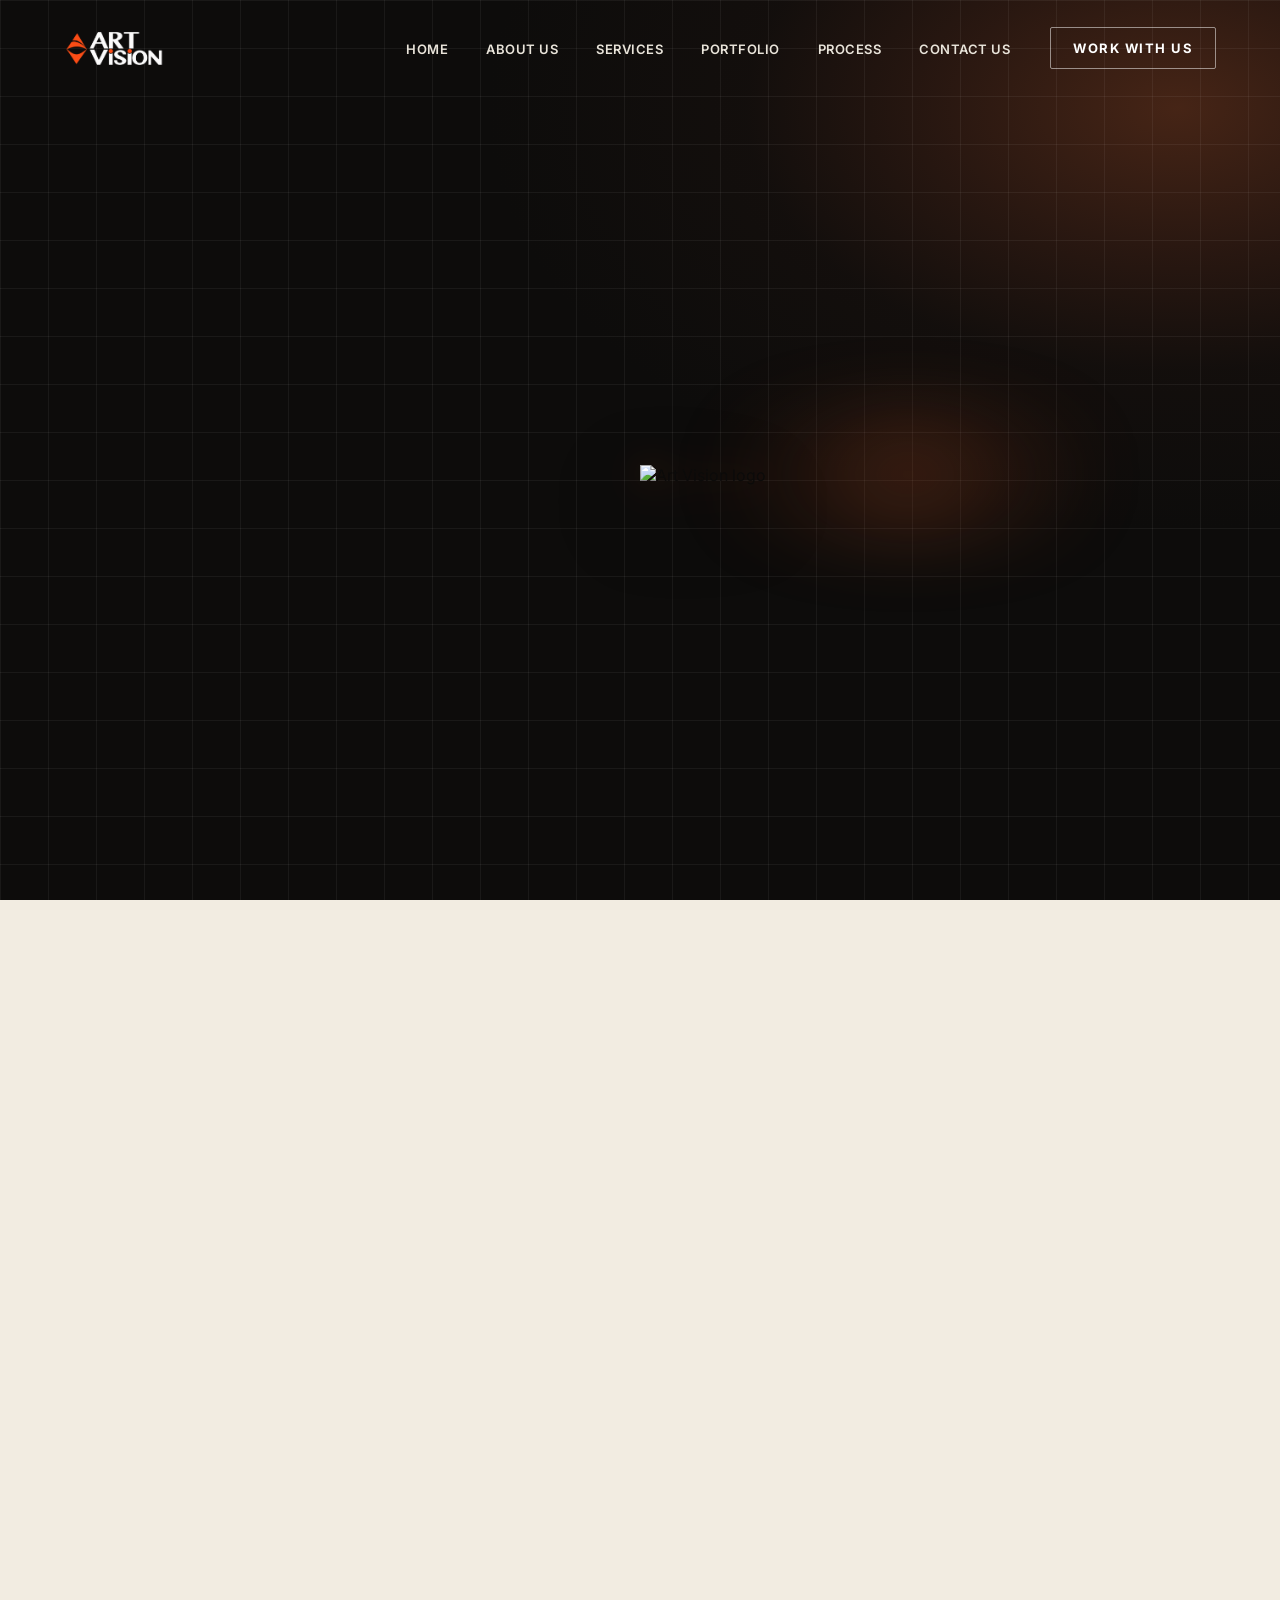
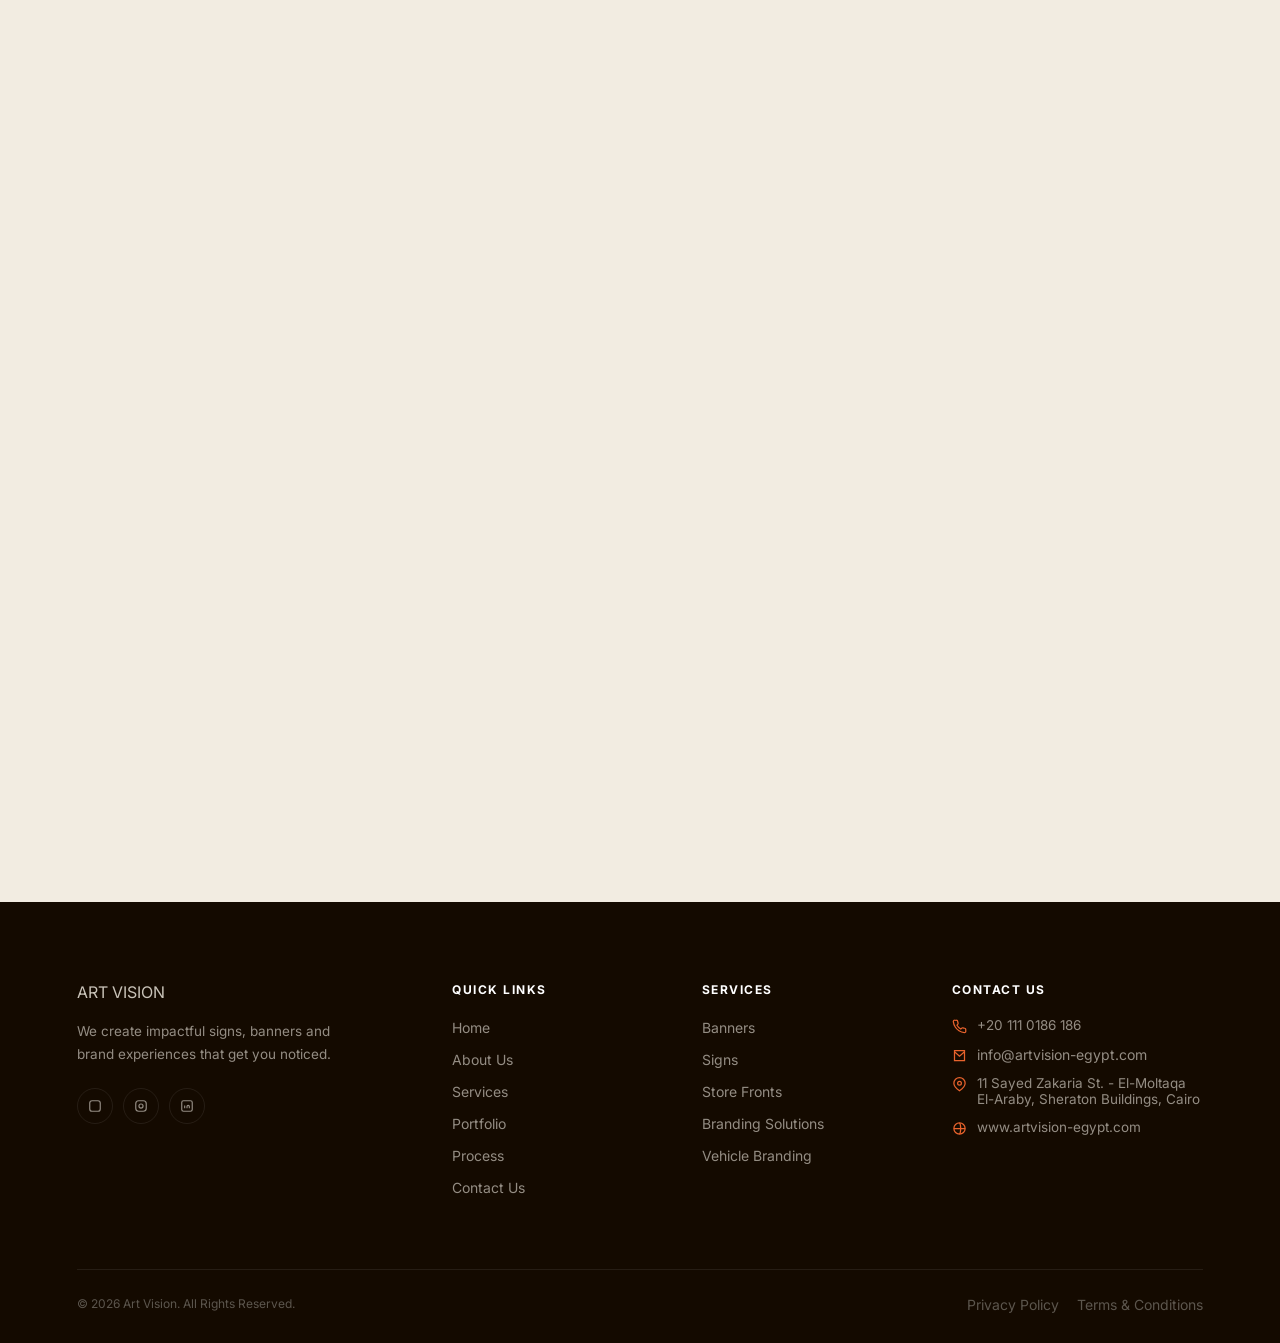
==== commit 2dee4e0a: "photos quality edits" ====
--- a/index.html
+++ b/index.html
@@ -411,7 +411,7 @@
           </div>
           <div class="proj-card">
             <div class="proj-img">
-              <img src="imges/10-project-nike.jpg" alt="Nike flagship store interior" />
+              <img src="imges/nike edited.jfif" alt="Nike flagship store interior" />
             </div>
             <div class="proj-meta">
               <h4>Nike</h4>
@@ -419,14 +419,14 @@
             </div>
           </div>
           <div class="proj-card">
-            <div class="proj-img"><img src="imges/11-project-birkenstock.jpg" alt="Birkenstock store front" /></div>
+            <div class="proj-img"><img src="imges/bricken stock.jfif" alt="Birkenstock store front" /></div>
             <div class="proj-meta">
               <h4>Birkenstock</h4>
               <span>Store Front</span>
             </div>
           </div>
           <div class="proj-card">
-            <div class="proj-img"><img src="imges/12-project-guru.jpg" alt="GURU retail store interior" /></div>
+            <div class="proj-img"><img src="imges/guru editd.jfif" alt="GURU retail store interior" /></div>
             <div class="proj-meta">
               <h4>GURU</h4>
               <span>Retail Interior</span>
@@ -473,7 +473,7 @@
           </div>
           <div class="proj-card" aria-hidden="true">
             <div class="proj-img">
-              <img src="imges/10-project-nike.jpg" alt="Nike flagship store interior" />
+              <img src="imges/nike edited.jfif" alt="Nike flagship store interior" />
             </div>
             <div class="proj-meta">
               <h4>Nike</h4>
@@ -481,14 +481,14 @@
             </div>
           </div>
           <div class="proj-card" aria-hidden="true">
-            <div class="proj-img"><img src="imges/11-project-birkenstock.jpg" alt="Birkenstock store front" /></div>
+            <div class="proj-img"><img src="imges/bricken stock.jfif" alt="Birkenstock store front" /></div>
             <div class="proj-meta">
               <h4>Birkenstock</h4>
               <span>Store Front</span>
             </div>
           </div>
           <div class="proj-card" aria-hidden="true">
-            <div class="proj-img"><img src="imges/12-project-guru.jpg" alt="GURU retail store interior" /></div>
+            <div class="proj-img"><img src="imges/guru editd.jfif" alt="GURU retail store interior" /></div>
             <div class="proj-meta">
               <h4>GURU</h4>
               <span>Retail Interior</span>
@@ -683,32 +683,6 @@
           <h3>Install</h3>
           <p>We install everything perfectly and on time.</p>
         </div>
-      </div>
-    </section>
-
-    <!-- ============ BEFORE / AFTER ============ -->
-    <section class="section" style="text-align: center; padding-top: 0">
-      <div class="reveal">
-        <div class="eyebrow" style="justify-content: center">
-          Our Work, Up Close
-        </div>
-        <h2 style="font-size: clamp(26px, 3vw, 38px)">Slide To Compare</h2>
-      </div>
-      <div class="ba-wrap reveal" id="baSlider">
-        <span class="ba-tag ba-tag-before">Nike</span>
-        <img alt="Nike flagship store interior by Art Vision" />
-        <div
-          class="ba-after-clip"
-          id="baAfterClip"
-          style="position: absolute; inset: 0; clip-path: inset(0 0 0 50%)"
-        >
-          <img
-            alt="Kerastase salon setup by Art Vision"
-            style="position: absolute; inset: 0"
-          />
-          <span class="ba-tag ba-tag-after">Kérastase</span>
-        </div>
-        <div class="ba-handle" id="baHandle"></div>
       </div>
     </section>
 
--- a/style.css
+++ b/style.css
@@ -235,23 +235,26 @@
 
   
   /* ---------- 3D logo ---------- */
-  .stage{position:relative;width:100%;max-width:28rem;margin:0 auto;perspective:1000px;user-select:none}
-  .stage__inner{position:relative;transform-style:preserve-3d;transition:transform .3s var(--ease);will-change:transform;
-    animation:drift 9s ease-in-out infinite}
+  .stage{position:relative;width:100%;max-width:34rem;margin:0 auto;perspective:1250px;user-select:none}
+  .stage__inner{position:relative;transform-style:preserve-3d;transition:transform .45s var(--ease);will-change:transform;
+    animation:drift 7s ease-in-out infinite}
   .stage__inner.is-active{animation:none}
   @keyframes drift{
-    0%,100%{transform:rotateX(6deg) rotateY(-14deg) translateY(0)}
-    25%{transform:rotateX(-4deg) rotateY(-4deg) translateY(-10px)}
-    50%{transform:rotateX(-7deg) rotateY(14deg) translateY(0)}
-    75%{transform:rotateX(3deg) rotateY(4deg) translateY(10px)}
+    0%,100%{transform:rotateX(8deg) rotateY(-20deg) translateY(0) scale(1.02)}
+    25%{transform:rotateX(-7deg) rotateY(-8deg) translateY(-14px) scale(1.04)}
+    50%{transform:rotateX(-10deg) rotateY(20deg) translateY(0) scale(1.02)}
+    75%{transform:rotateX(6deg) rotateY(8deg) translateY(14px) scale(1.04)}
   }
   @media(prefers-reduced-motion:reduce){.stage__inner{animation:none}}
-  .stage__glow{position:absolute;inset:-4rem;border-radius:50%;background:var(--gradient-ember);
-    filter:blur(80px);opacity:.2;transition:opacity .5s;pointer-events:none;transform:translateZ(-160px)}
-  .stage:hover .stage__glow{opacity:.4}
+  .stage__glow{position:absolute;inset:-5rem;border-radius:50%;
+    background:radial-gradient(circle,rgba(232,99,44,.62) 0%,rgba(181,68,26,.3) 38%,transparent 72%);
+    filter:blur(48px);opacity:.38;transition:opacity .5s,transform .5s;pointer-events:none;transform:translateZ(-160px) scale(.88);
+    animation:glowBreath 4s ease-in-out infinite}
+  .stage:hover .stage__glow{opacity:.62;transform:translateZ(-160px) scale(1)}
+  @keyframes glowBreath{0%,100%{opacity:.3}50%{opacity:.52}}
   .stage img{display:block;width:100%}
   .stage .layer{position:absolute;inset:0;pointer-events:none;opacity:.9;filter:saturate(1.4)}
-  .stage .top{position:relative;filter:drop-shadow(0 24px 40px rgba(13,12,11,.55))}
+  .stage .top{position:relative;pointer-events:none;filter:drop-shadow(0 28px 42px rgba(13,12,11,.62)) drop-shadow(0 0 18px rgba(232,99,44,.24))}
 
   
   /* ---------- STATS ---------- */
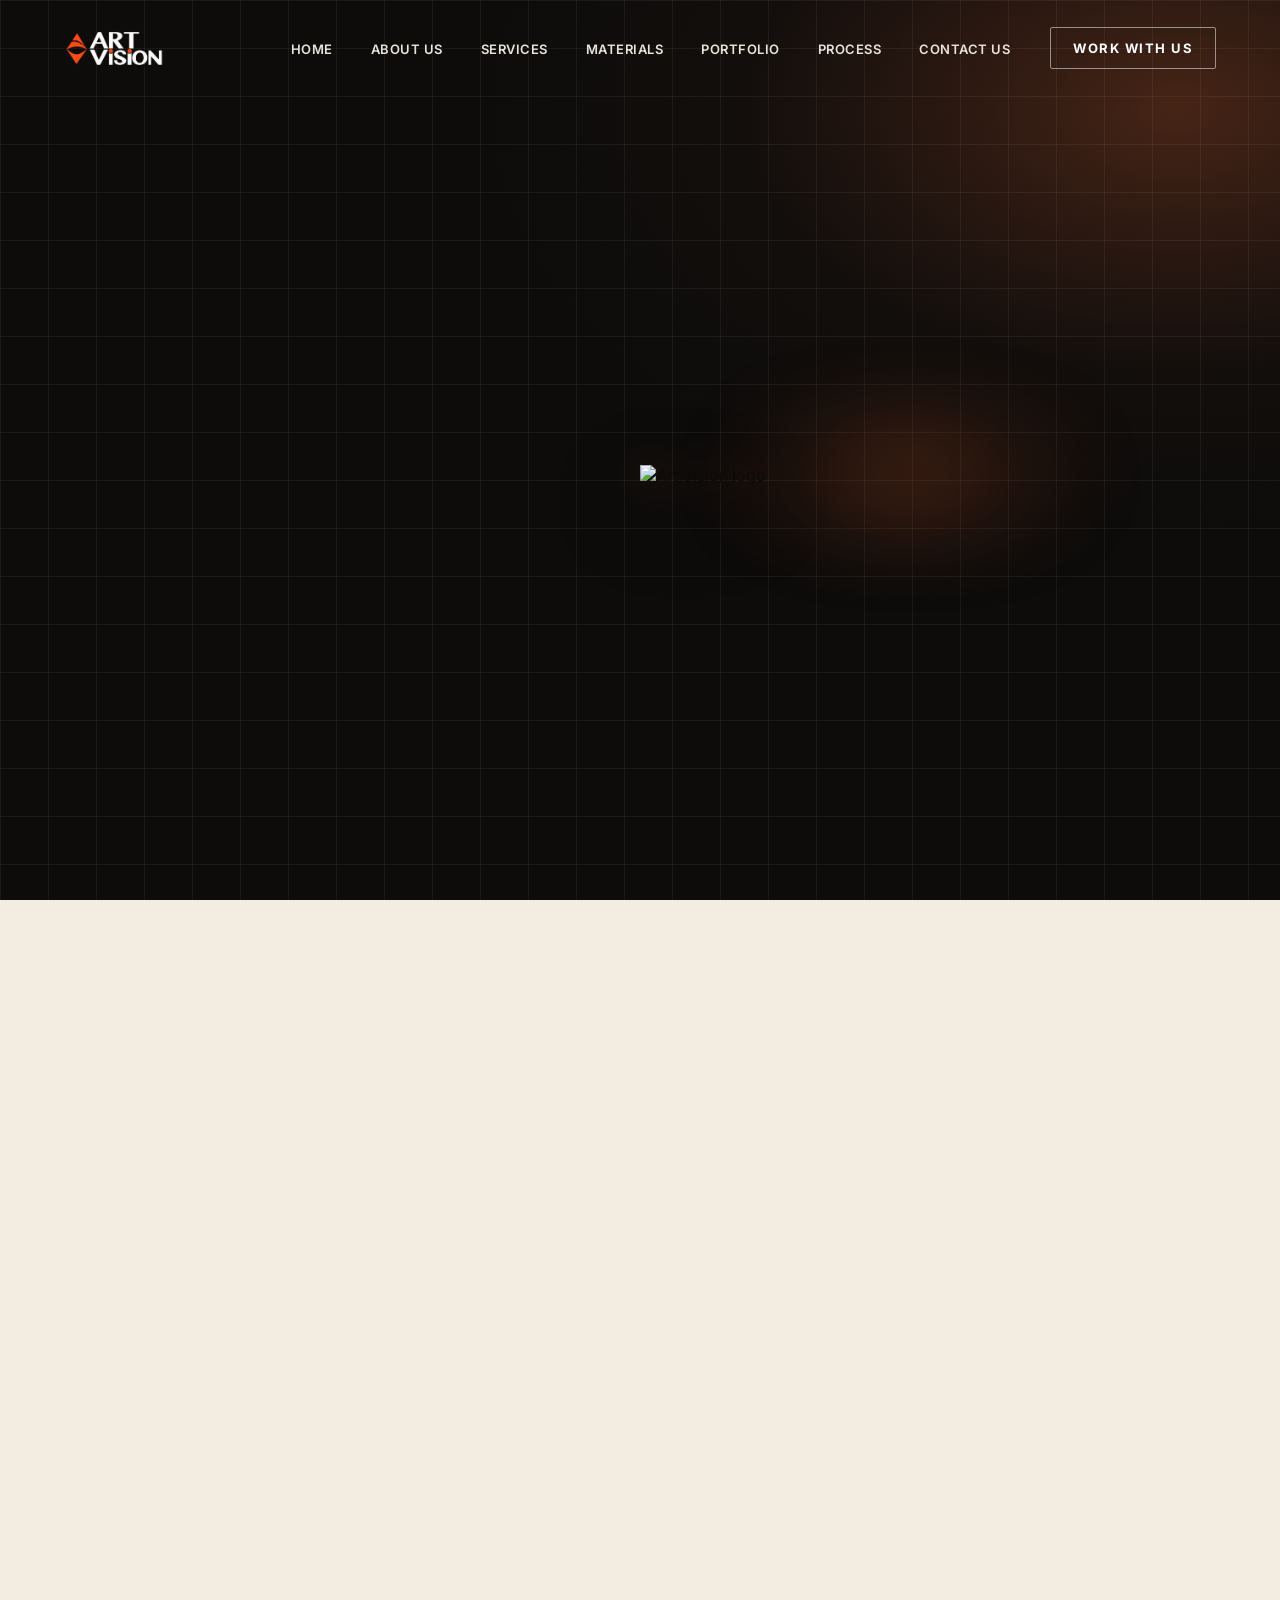
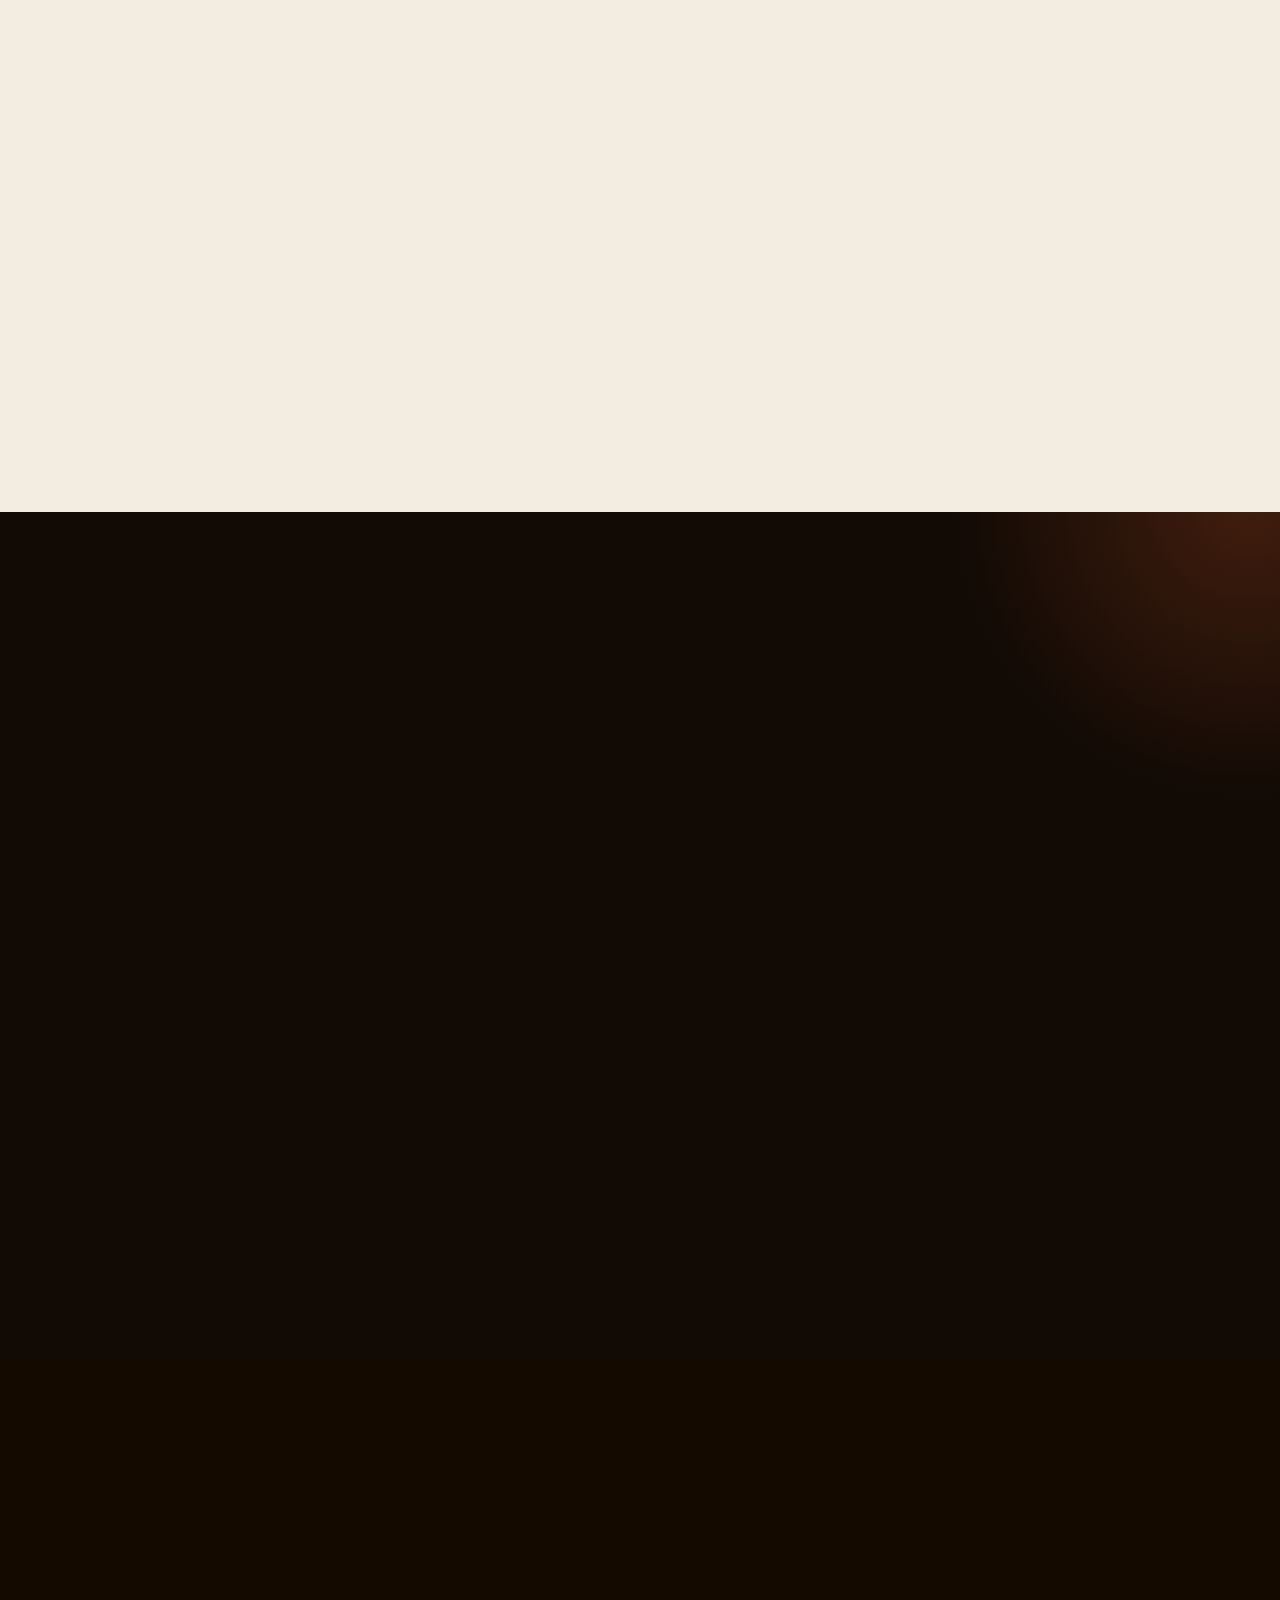
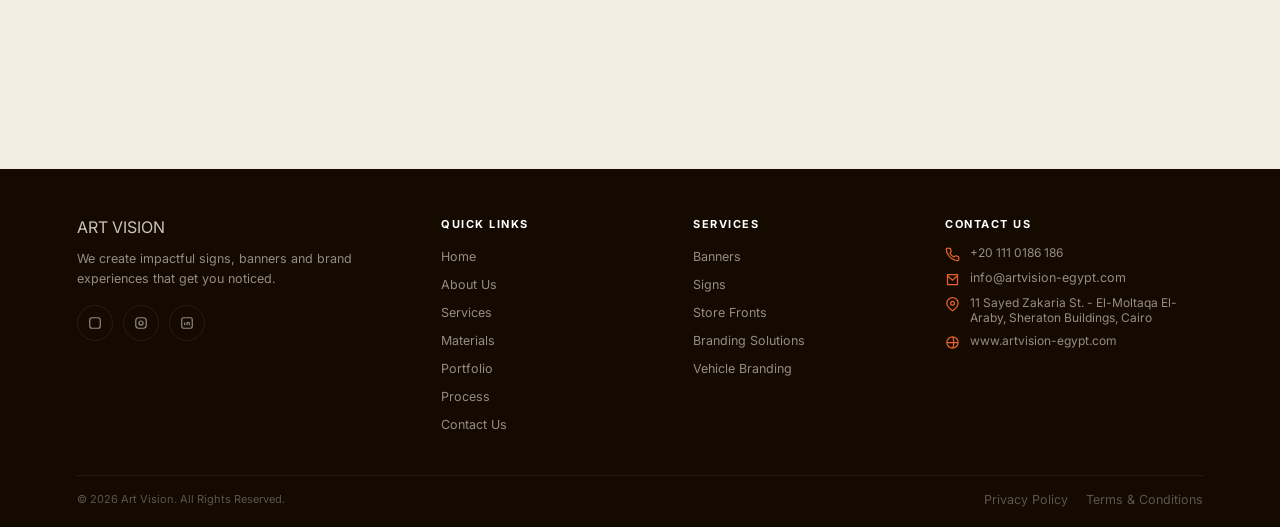
==== commit 3e350754: "css edits" ====
--- a/index.html
+++ b/index.html
@@ -28,6 +28,7 @@
             <li><a href="#home">Home</a></li>
             <li><a href="#about">About Us</a></li>
             <li><a href="#services">Services</a></li>
+            <li><a href="#materials">Materials</a></li>
             <li><a href="#portfolio">Portfolio</a></li>
             <li><a href="#process">Process</a></li>
             <li><a href="#contact">Contact Us</a></li>
@@ -360,6 +361,45 @@
 </div>
 
 
+      </div>
+    </section>
+
+    <!-- ============ MATERIALS ============ -->
+    <section class="materials-section" id="materials">
+      <div class="materials-head reveal">
+        <div>
+          <div class="eyebrow">Built to be seen</div>
+          <h2>Materials that make the difference.</h2>
+        </div>
+        <p>From bold outdoor signs to refined retail details, we choose materials that bring every idea to life.</p>
+      </div>
+      <div class="materials-showcase reveal">
+        <div class="materials-grid" id="materialsGrid">
+          <button class="material-card is-active" type="button" data-material="0">
+            <span class="material-number">01</span><span class="material-name">Acrylic</span><span class="material-arrow">↗</span>
+          </button>
+          <button class="material-card" type="button" data-material="1">
+            <span class="material-number">02</span><span class="material-name">PVC</span><span class="material-arrow">↗</span>
+          </button>
+          <button class="material-card" type="button" data-material="2">
+            <span class="material-number">03</span><span class="material-name">Aluminum</span><span class="material-arrow">↗</span>
+          </button>
+          <button class="material-card" type="button" data-material="3">
+            <span class="material-number">04</span><span class="material-name">Vinyl</span><span class="material-arrow">↗</span>
+          </button>
+          <button class="material-card" type="button" data-material="4">
+            <span class="material-number">05</span><span class="material-name">Wood</span><span class="material-arrow">↗</span>
+          </button>
+          <button class="material-card" type="button" data-material="5">
+            <span class="material-number">06</span><span class="material-name">LED / Lighting</span><span class="material-arrow">↗</span>
+          </button>
+        </div>
+        <div class="material-detail" id="materialDetail">
+          <div class="material-detail-label">Selected material</div>
+          <h3 id="materialTitle">Acrylic</h3>
+          <p id="materialDescription">Clean, polished and versatile. Acrylic gives signage a premium finish with the clarity and color impact your brand deserves.</p>
+          <div class="material-detail-meta"><span>Ideal for</span><strong id="materialUse">Signage · Retail displays · Facades</strong></div>
+        </div>
       </div>
     </section>
 
@@ -941,6 +981,7 @@
             <li><a href="#home">Home</a></li>
             <li><a href="#about">About Us</a></li>
             <li><a href="#services">Services</a></li>
+            <li><a href="#materials">Materials</a></li>
             <li><a href="#portfolio">Portfolio</a></li>
             <li><a href="#process">Process</a></li>
             <li><a href="#contact">Contact Us</a></li>
--- a/style.css
+++ b/style.css
@@ -554,6 +554,39 @@
   }
 }
 
+/* ---------- MATERIALS ---------- */
+.materials-section{background:#120a05;color:#fff;padding:110px 7vw 100px;position:relative;overflow:hidden;}
+.materials-section::before{content:"";position:absolute;width:620px;height:620px;border-radius:50%;right:-280px;top:-320px;background:radial-gradient(circle,rgba(232,99,44,.22),transparent 68%);pointer-events:none;}
+.materials-head{max-width:1160px;margin:0 auto 52px;display:flex;align-items:end;justify-content:space-between;gap:50px;position:relative;z-index:1;}
+.materials-head h2{font-size:clamp(38px,5.4vw,74px);max-width:720px;color:#f5f1e9;}
+.materials-head p{max-width:365px;color:#aa9385;font-size:14px;line-height:1.7;margin-bottom:5px;}
+.materials-showcase{max-width:1160px;margin:0 auto;position:relative;z-index:1;}
+.materials-grid{display:grid;grid-template-columns:repeat(6,1fr);height:330px;border:1px solid rgba(255,255,255,.12);}
+.material-card{appearance:none;border:0;border-right:1px solid rgba(255,255,255,.12);padding:22px 20px;background:#17120f;color:#fff;display:flex;flex-direction:column;align-items:flex-start;justify-content:space-between;text-align:left;cursor:pointer;position:relative;overflow:hidden;transition:flex .5s cubic-bezier(.2,.8,.2,1),background .4s ease,transform .4s ease;}
+.material-card:last-child{border-right:0;}
+.material-card::before{content:"";position:absolute;inset:0;opacity:.65;transition:opacity .4s ease,transform .6s ease;}
+.material-card:nth-child(1)::before{background:linear-gradient(135deg,#252321,#080706);}
+.material-card:nth-child(2)::before{background:repeating-linear-gradient(0deg,rgba(255,255,255,.06) 0 1px,transparent 1px 7px),#161311;}
+.material-card:nth-child(3)::before{background:repeating-linear-gradient(110deg,rgba(255,255,255,.18) 0 1px,transparent 1px 5px),linear-gradient(135deg,#5e5e5e,#151515);}
+.material-card:nth-child(4)::before{background:radial-gradient(circle at 50% 40%,rgba(232,99,44,.55),transparent 28%),linear-gradient(#21150f,#080706);}
+.material-card:nth-child(5)::before{background:repeating-linear-gradient(90deg,rgba(232,99,44,.15) 0 2px,transparent 2px 11px),#17100c;}
+.material-card:nth-child(6)::before{background:radial-gradient(circle at 50% 43%,rgba(255,125,54,.72),transparent 27%),linear-gradient(#21150f,#080706);}
+.material-card:hover::before,.material-card.is-active::before{opacity:.95;transform:scale(1.08);}
+.material-card > *{position:relative;z-index:1;}
+.material-number{font:11px 'Inter',sans-serif;color:#9a8170;letter-spacing:1.5px;}
+.material-name{font:26px 'Anton',sans-serif;line-height:.9;text-transform:uppercase;letter-spacing:.3px;text-shadow:0 3px 15px rgba(0,0,0,.55);}
+.material-arrow{width:32px;height:32px;border:1px solid rgba(255,255,255,.35);border-radius:50%;display:grid;place-items:center;font-size:18px;color:#fff;transition:background .3s ease,border-color .3s ease,transform .3s ease;}
+.material-card:hover .material-arrow,.material-card.is-active .material-arrow{background:var(--orange);border-color:var(--orange);transform:rotate(8deg);}
+.material-detail{display:grid;grid-template-columns:115px minmax(190px,.75fr) minmax(260px,1.5fr) minmax(180px,.8fr);align-items:center;gap:25px;padding:36px 0 0;color:#fff;}
+.material-detail-label{font-size:10px;text-transform:uppercase;letter-spacing:2px;color:var(--orange);}
+.material-detail h3{font-size:38px;color:#fff;}
+.material-detail p{font-size:14px;line-height:1.7;color:#aa9385;margin:0;}
+.material-detail-meta{border-left:1px solid rgba(255,255,255,.15);padding-left:24px;display:flex;flex-direction:column;gap:8px;}
+.material-detail-meta span{font-size:10px;text-transform:uppercase;letter-spacing:2px;color:#8e7465;}
+.material-detail-meta strong{font-size:13px;line-height:1.5;color:#f5f1e9;}
+@media(max-width:900px){.materials-head{align-items:flex-start;flex-direction:column;gap:18px}.materials-head p{max-width:560px}.materials-grid{height:250px}.material-name{font-size:19px}.material-card{padding:16px 12px}.material-detail{grid-template-columns:1fr 1fr;gap:18px}.material-detail-meta{border-left:0;padding-left:0;grid-column:2;}.material-detail p{grid-column:1 / -1;grid-row:2;}}
+@media(max-width:600px){.materials-section{padding:78px 6vw}.materials-grid{grid-template-columns:repeat(3,1fr);height:auto}.material-card{min-height:170px}.material-card:nth-child(3){border-right:0}.material-card:nth-child(-n+3){border-bottom:1px solid rgba(255,255,255,.12)}.material-name{font-size:18px}.material-detail{display:flex;flex-direction:column;align-items:flex-start;padding-top:28px}.material-detail-meta{border-left:1px solid rgba(255,255,255,.15);padding-left:14px}.material-detail h3{font-size:32px}}
+
 
   /* ---------- FEATURED PROJECTS (dark) ---------- */
   .projects{background:var(--black); color:#fff;}
@@ -702,29 +735,89 @@
   }
   .cta > *{position:relative; z-index:1;}
   .cta-intro{max-width:430px;}
-  .cta-intro .eyebrow{color:#fff; opacity:.82;}
-  .cta-intro .eyebrow::before{background:#fff;}
-  .cta-intro h2{color:#fff; font-size:clamp(32px,4vw,52px); margin-bottom:14px;}
+ .cta-intro .eyebrow{
+  color:#fff; opacity:1;
+  display:inline-flex; align-items:center;
+  background:rgba(40,10,4,.35);   /* جديد */
+  padding:6px 12px;                /* جديد */
+  border-radius:20px;              /* جديد */
+  width:fit-content;               /* جديد */
+}
+.cta-intro .eyebrow::before{background:#fff;}
+  .cta-intro h2{
+  color:#fff; font-size:clamp(32px,4vw,52px); margin-bottom:14px;
+  padding-bottom:16px;                          /* جديد */
+  border-bottom:1px solid rgba(40,10,4,.35);    /* جديد */
+}
   .cta-intro p{color:rgba(255,255,255,.85); max-width:420px; margin-bottom:30px; font-size:15px; line-height:1.65;}
   .cta-contact-note{display:flex; align-items:center; gap:12px; color:rgba(255,255,255,.8); font-size:13px; line-height:1.5;}
   .cta-contact-note strong{color:#fff; font-size:11px; letter-spacing:1.2px; text-transform:uppercase;}
   .cta-contact-note a{color:#fff; text-decoration:underline; text-underline-offset:3px;}
-  .cta-contact-icon{width:42px; height:42px; border:1px solid rgba(255,255,255,.5); background:rgba(255,255,255,.1); border-radius:50%; display:grid; place-items:center; flex-shrink:0; box-shadow:0 10px 24px rgba(86,22,7,.18);}
+  .cta-contact-icon{
+  width:42px; height:42px;
+  border:1px solid rgba(40,10,4,.5);      /* كان rgba(255,255,255,.5) */
+  background:rgba(40,10,4,.4);             /* كان rgba(255,255,255,.1) */
+  border-radius:50%; display:grid; place-items:center; flex-shrink:0;
+  box-shadow:0 10px 24px rgba(86,22,7,.18);
+}
   .cta-contact-icon svg{width:17px; height:17px;}
-  .contact-form{background:rgba(97,27,10,.2); color:#fff; padding:26px 28px 0; border:1px solid rgba(255,255,255,.24); border-radius:4px; box-shadow:0 22px 45px rgba(91,25,9,.16); backdrop-filter:blur(8px); -webkit-backdrop-filter:blur(8px);}
-  .form-heading{display:flex; justify-content:space-between; align-items:baseline; gap:20px; margin-bottom:22px; color:#fff; font-family:'Anton',sans-serif; font-size:18px; text-transform:uppercase; letter-spacing:.5px;}
+
+  /* الفورم — إطار غامق بدل الشفاف الفاتح */
+  .contact-form{
+    background:rgba(97,27,10,.2);
+    color:#fff;
+    padding:26px 28px 0;
+    border:1px solid rgba(40,10,4,.55);
+    border-radius:4px;
+    box-shadow:0 22px 45px rgba(91,25,9,.16);
+    backdrop-filter:blur(8px); -webkit-backdrop-filter:blur(8px);
+  }
+
+  /* عنوان الفورم — شريط غامق وراه */
+  .form-heading{
+    display:flex; justify-content:space-between; align-items:baseline; gap:20px;
+    margin-bottom:22px; color:#fff; font-family:'Anton',sans-serif; font-size:18px;
+    text-transform:uppercase; letter-spacing:.5px;
+    background:rgba(40,10,4,.35);
+    padding:10px 14px;
+    margin-inline:-14px;
+    border-radius:3px;
+  }
   .form-heading small{font:600 10px 'Inter',sans-serif; color:rgba(255,255,255,.7); letter-spacing:.4px; text-transform:none;}
+
   .form-grid{display:grid; grid-template-columns:1fr 1fr; gap:17px 14px;}
   .form-grid label{display:flex; flex-direction:column; gap:7px; min-width:0;}
   .form-grid label span{font-size:11px; font-weight:700; color:rgba(255,255,255,.88); letter-spacing:.3px;}
-  .form-grid input,.form-grid select,.form-grid textarea{width:100%; border:1px solid rgba(255,232,214,.42); border-radius:3px; background:rgba(70,20,8,.2); color:#fff; font:14px 'Inter',sans-serif; padding:12px 13px; outline:none; transition:border-color .25s ease, box-shadow .25s ease, background .25s ease, transform .25s ease;}
+
+  /* حدود الحقول — غامقة بدل الفاتحة */
+  .form-grid input,.form-grid select,.form-grid textarea{
+    width:100%;
+    border:1px solid rgba(40,10,4,.45);
+    border-radius:3px;
+    background:rgba(70,20,8,.2);
+    color:#fff; font:14px 'Inter',sans-serif; padding:12px 13px; outline:none;
+    transition:border-color .25s ease, box-shadow .25s ease, background .25s ease, transform .25s ease;
+  }
   .form-grid input::placeholder,.form-grid textarea::placeholder{color:rgba(255,255,255,.62);}
   .form-grid input:focus,.form-grid select:focus,.form-grid textarea:focus{border-color:#ffd1b5; background:rgba(70,20,8,.38); box-shadow:0 0 0 3px rgba(255,209,181,.18); transform:translateY(-1px);}
   .form-grid select option{color:var(--ink);}
   .form-grid textarea{resize:vertical; min-height:108px; line-height:1.5;}
   .form-full{grid-column:1 / -1;}
-  .form-submit{margin-top:22px; background:#fff1e8; color:var(--orange-deep); border:0; padding:14px 22px; box-shadow:0 12px 24px rgba(91,25,9,.18);}
-  .form-submit:hover{background:#fff; color:var(--orange-deep); box-shadow:0 16px 30px rgba(91,25,9,.28);}
+
+  /* الزرار — غامق بدل الأبيض */
+  .form-submit{
+    margin-top:22px;
+    background:#2a0d05;
+    color:#fff;
+    border:0; padding:14px 22px;
+    box-shadow:0 12px 24px rgba(91,25,9,.18);
+  }
+  .form-submit:hover{
+    background:#3d1409;
+    color:#fff;
+    box-shadow:0 16px 30px rgba(91,25,9,.28);
+  }
+
   .form-status{min-height:18px; margin-top:13px; color:#ffe0ce; font-size:12px; line-height:1.4;}
   .form-status.is-success{color:#d8ffd9;}
   .form-privacy{margin:2px 0 22px; color:rgba(255,255,255,.65); font-size:11px;}
@@ -746,15 +839,15 @@
     .contact-form{padding:23px 18px;}
     .form-grid{grid-template-columns:1fr;}
     .form-full{grid-column:auto;}
-    .form-heading{align-items:flex-start; flex-direction:column; gap:5px;}
+    .form-heading{align-items:flex-start; flex-direction:column; gap:5px; margin-inline:0;}
     .form-submit{width:100%; justify-content:center;}
   }
 
   /* ---------- FOOTER ---------- */
-  footer{background:var(--black); color:#c9c3b8; padding:80px 6vw 30px;}
-  .footer-grid{display:grid; grid-template-columns:1.6fr 1fr 1fr 1.2fr; gap:40px; padding-bottom:60px; border-bottom:1px solid var(--line);}
+  footer{background:var(--black); color:#c9c3b8; padding:48px 6vw 20px;}
+  .footer-grid{display:grid; grid-template-columns:1.5fr 1fr 1fr 1.15fr; gap:28px; padding-bottom:34px; border-bottom:1px solid var(--line);}
   @media(max-width:800px){ .footer-grid{grid-template-columns:1fr 1fr;} }
-  .footer-brand p{color:var(--gray); font-size:13.5px; line-height:1.7; margin:18px 0 22px; max-width:280px;}
+  .footer-brand p{color:var(--gray); font-size:12.5px; line-height:1.6; margin:12px 0 16px; max-width:280px;}
   .footer-social{display:flex; gap:10px;}
   .footer-social a{
     width:36px;height:36px;border-radius:50%;border:1px solid var(--line); display:flex;align-items:center;justify-content:center;
@@ -762,14 +855,14 @@
   }
   .footer-social a:hover{background:var(--orange); border-color:var(--orange);}
   .footer-social svg{width:14px;height:14px;}
-  footer h5{font-size:12px; letter-spacing:1.5px; text-transform:uppercase; color:#fff; margin-bottom:20px;}
+  footer h5{font-size:11px; letter-spacing:1.5px; text-transform:uppercase; color:#fff; margin-bottom:14px;}
   footer ul{list-style:none;}
-  footer li{margin-bottom:12px;}
-  footer a{font-size:14px; color:var(--gray); transition:color .25s ease, padding-left .25s ease;}
+  footer li{margin-bottom:8px;}
+  footer a{font-size:12.5px; color:var(--gray); transition:color .25s ease, padding-left .25s ease;}
   footer a:hover{color:var(--orange); padding-left:4px;}
-  .footer-contact li{display:flex; gap:10px; align-items:flex-start; font-size:13.5px; color:var(--gray);}
+  .footer-contact li{display:flex; gap:10px; align-items:flex-start; font-size:12px; color:var(--gray);}
   .footer-contact svg{width:15px;height:15px; color:var(--orange); flex-shrink:0; margin-top:2px;}
-  .footer-bottom{display:flex; justify-content:space-between; padding-top:26px; font-size:12px; color:#5c564d; flex-wrap:wrap; gap:10px;}
+  .footer-bottom{display:flex; justify-content:space-between; padding-top:16px; font-size:11px; color:#5c564d; flex-wrap:wrap; gap:10px;}
   .footer-bottom a{color:#5c564d; margin-left:18px;}
   .footer-bottom a:hover{color:var(--orange);}
 
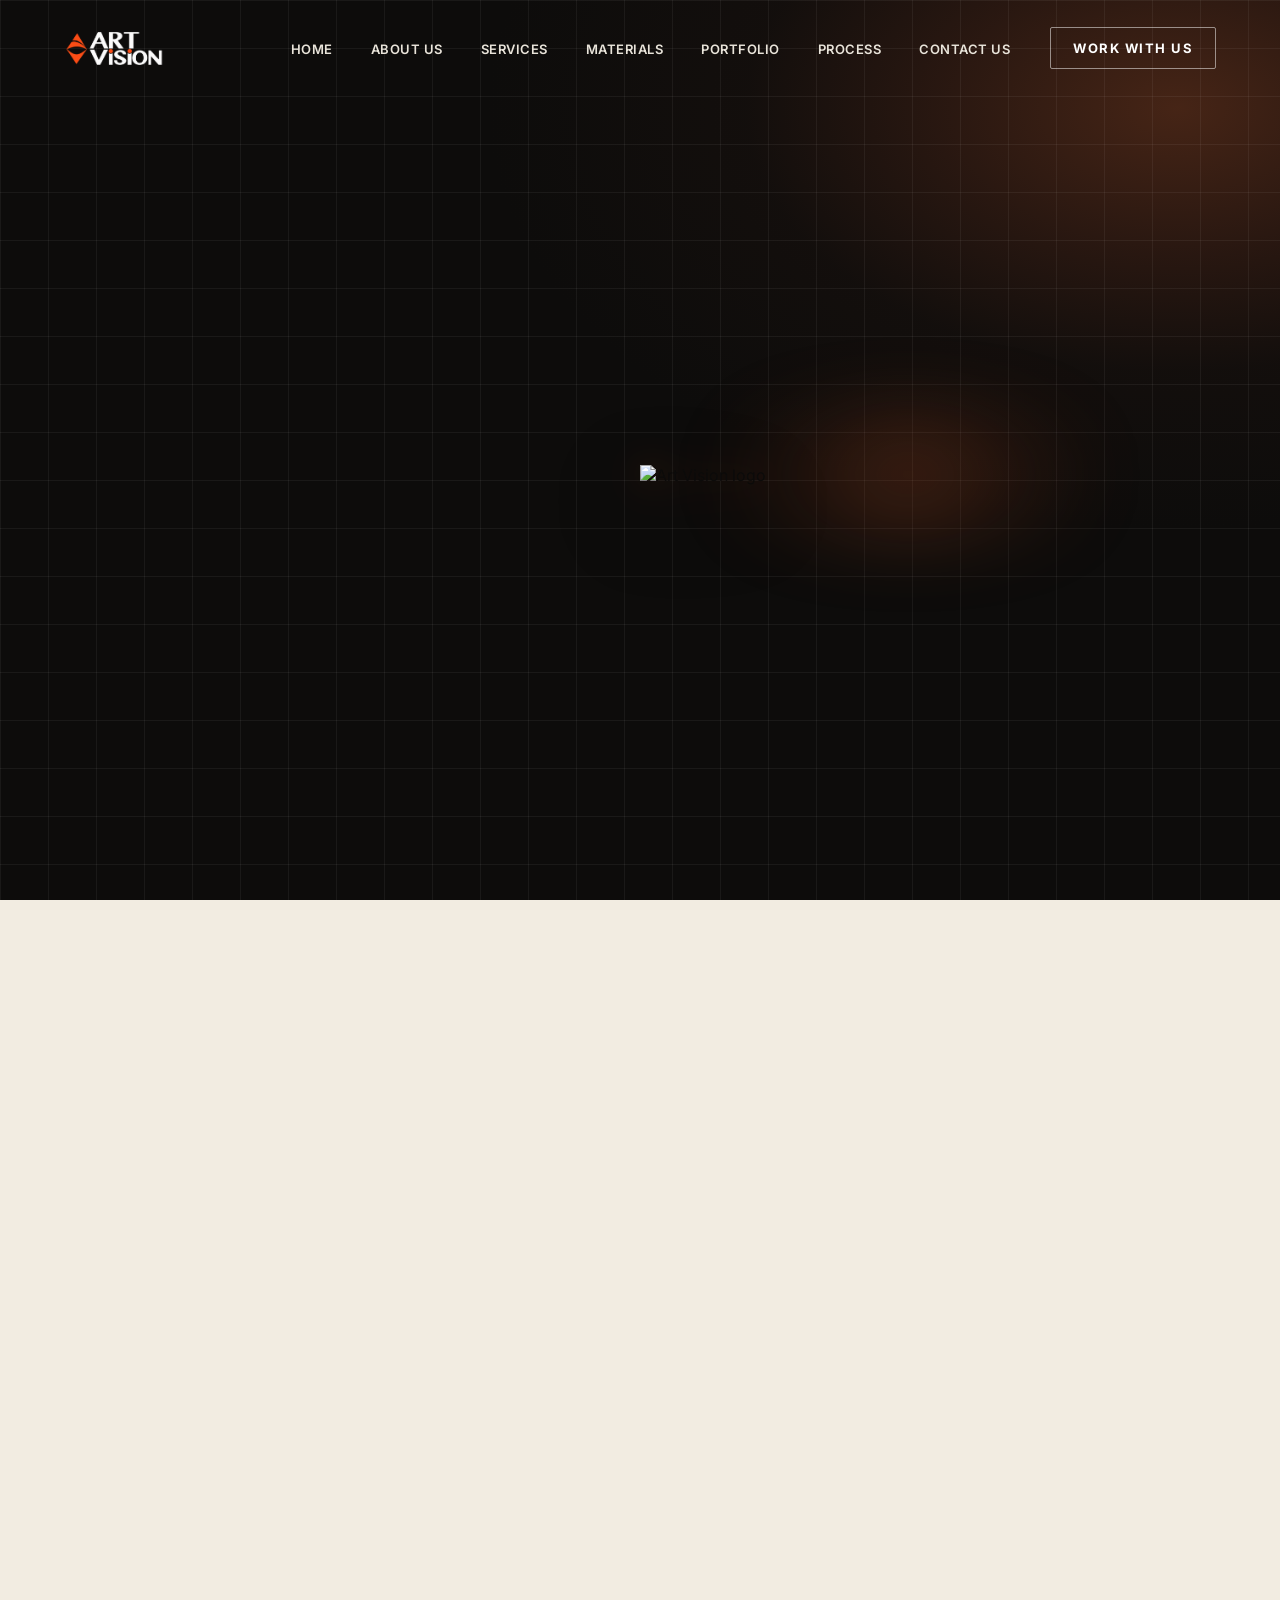
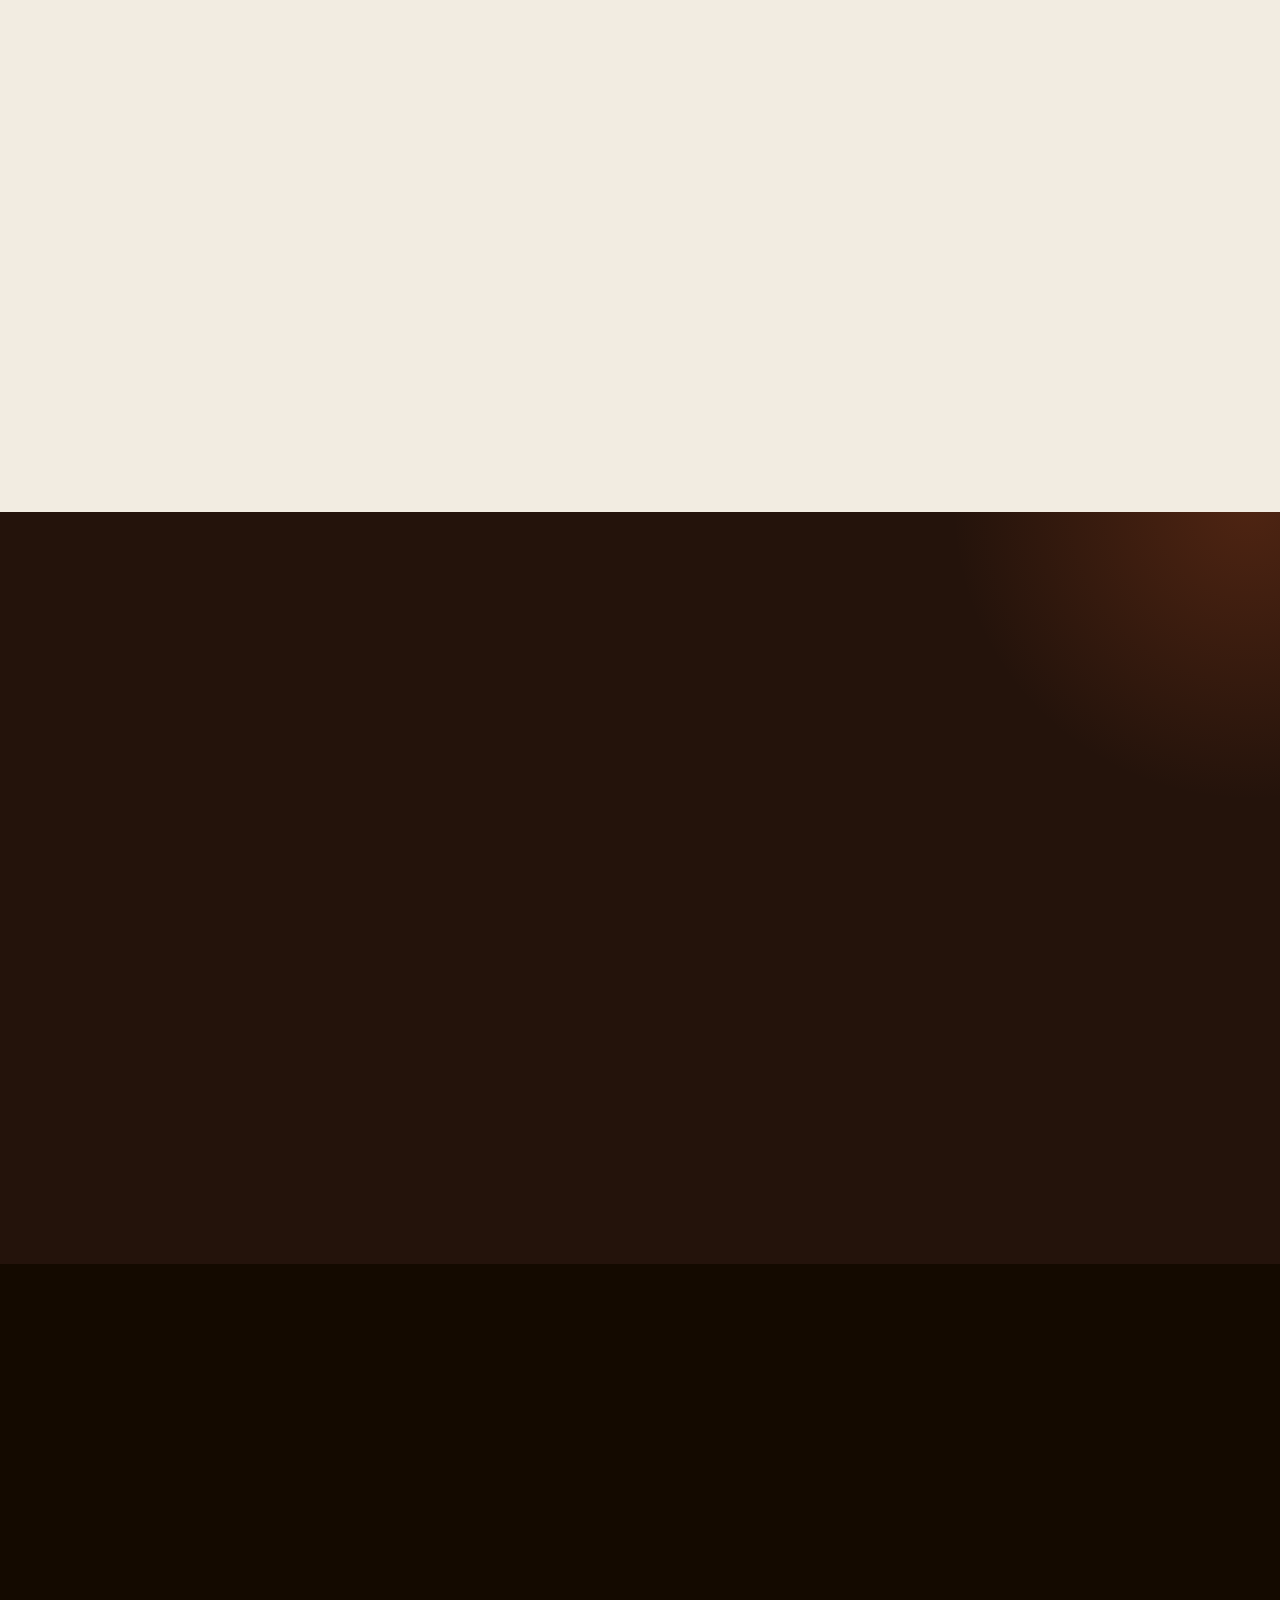
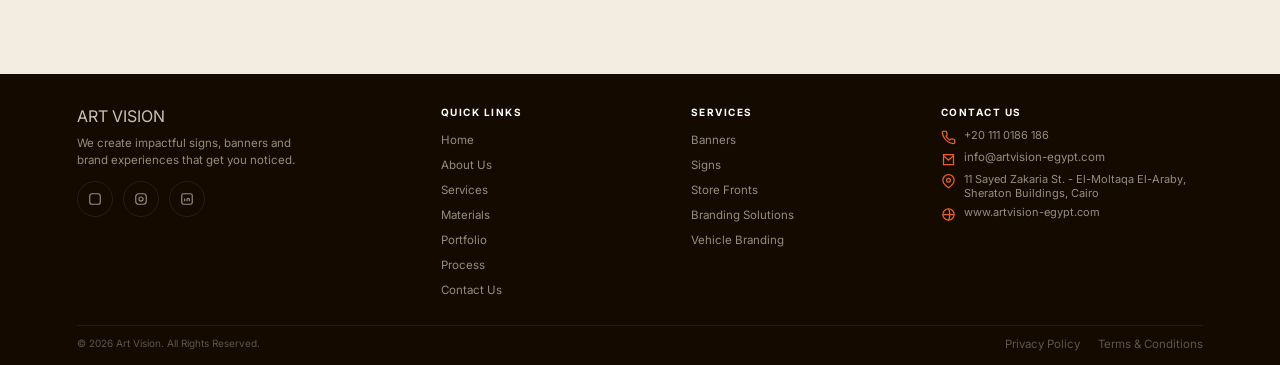
==== commit d4635deb: "css" ====
--- a/index.html
+++ b/index.html
@@ -440,7 +440,7 @@
 
       <div class="proj-track-wrap reveal">
         <div class="proj-track" id="projTrack">
-          <div class="proj-card">
+          <a href="project.html?id=lancome" class="proj-card">
             <div class="proj-img">
               <img src="imges/09-project-lancome.jpg" alt="Lancome retail concept store setup" />
             </div>
@@ -448,8 +448,8 @@
               <h4>Lancôme</h4>
               <span>Retail Concept (Almaza)</span>
             </div>
-          </div>
-          <div class="proj-card">
+          </a>
+          <a href="project.html?id=nike" class="proj-card">
             <div class="proj-img">
               <img src="imges/nike edited.jfif" alt="Nike flagship store interior" />
             </div>
@@ -457,22 +457,22 @@
               <h4>Nike</h4>
               <span>Flagship Store</span>
             </div>
-          </div>
-          <div class="proj-card">
+          </a>
+          <a href="project.html?id=birkenstock" class="proj-card">
             <div class="proj-img"><img src="imges/bricken stock.jfif" alt="Birkenstock store front" /></div>
             <div class="proj-meta">
               <h4>Birkenstock</h4>
               <span>Store Front</span>
             </div>
-          </div>
-          <div class="proj-card">
+          </a>
+          <a href="project.html?id=guru" class="proj-card">
             <div class="proj-img"><img src="imges/guru editd.jfif" alt="GURU retail store interior" /></div>
             <div class="proj-meta">
               <h4>GURU</h4>
               <span>Retail Interior</span>
             </div>
-          </div>
-          <div class="proj-card">
+          </a>
+          <a href="project.html?id=ysl" class="proj-card">
             <div class="proj-img">
               <img src="imges/13-project-ysl.jpg" alt="Yves Saint Laurent stand and gondola" />
             </div>
@@ -480,29 +480,29 @@
               <h4>Yves Saint Laurent</h4>
               <span>Stand &amp; Gondola</span>
             </div>
-          </div>
-          <div class="proj-card">
+          </a>
+          <a href="project.html?id=loreal" class="proj-card">
             <div class="proj-img"><img src="imges/14-project-loreal.jpg" alt="L'Oreal Paris retail stand" /></div>
             <div class="proj-meta">
               <h4>L'Oréal Paris</h4>
               <span>Retail Stand</span>
             </div>
-          </div>
-          <div class="proj-card">
+          </a>
+          <a href="project.html?id=kerastase" class="proj-card">
             <div class="proj-img"><img src="imges/15-project-kerastase.jpg" alt="Kerastase salon setup" /></div>
             <div class="proj-meta">
               <h4>Kérastase</h4>
               <span>Salon Setup</span>
             </div>
-          </div>
-          <div class="proj-card">
+          </a>
+          <a href="project.html?id=boss" class="proj-card">
             <div class="proj-img"><img src="imges/16-project-boss.jpg" alt="BOSS retail stand" /></div>
             <div class="proj-meta">
               <h4>BOSS</h4>
               <span>Retail Stand</span>
             </div>
-          </div>
-          <div class="proj-card" aria-hidden="true">
+          </a>
+          <a href="project.html?id=lancome" class="proj-card" aria-hidden="true">
             <div class="proj-img">
               <img src="imges/09-project-lancome.jpg" alt="Lancome retail concept store setup" />
             </div>
@@ -510,8 +510,8 @@
               <h4>Lancôme</h4>
               <span>Retail Concept (Almaza)</span>
             </div>
-          </div>
-          <div class="proj-card" aria-hidden="true">
+          </a>
+          <a href="project.html?id=nike" class="proj-card" aria-hidden="true">
             <div class="proj-img">
               <img src="imges/nike edited.jfif" alt="Nike flagship store interior" />
             </div>
@@ -519,22 +519,22 @@
               <h4>Nike</h4>
               <span>Flagship Store</span>
             </div>
-          </div>
-          <div class="proj-card" aria-hidden="true">
+          </a>
+          <a href="project.html?id=birkenstock" class="proj-card" aria-hidden="true">
             <div class="proj-img"><img src="imges/bricken stock.jfif" alt="Birkenstock store front" /></div>
             <div class="proj-meta">
               <h4>Birkenstock</h4>
               <span>Store Front</span>
             </div>
-          </div>
-          <div class="proj-card" aria-hidden="true">
+          </a>
+          <a href="project.html?id=guru" class="proj-card" aria-hidden="true">
             <div class="proj-img"><img src="imges/guru editd.jfif" alt="GURU retail store interior" /></div>
             <div class="proj-meta">
               <h4>GURU</h4>
               <span>Retail Interior</span>
             </div>
-          </div>
-          <div class="proj-card" aria-hidden="true">
+          </a>
+          <a href="project.html?id=ysl" class="proj-card" aria-hidden="true">
             <div class="proj-img">
               <img src="imges/13-project-ysl.jpg" alt="Yves Saint Laurent stand and gondola" />
             </div>
@@ -542,33 +542,33 @@
               <h4>Yves Saint Laurent</h4>
               <span>Stand &amp; Gondola</span>
             </div>
-          </div>
-          <div class="proj-card" aria-hidden="true">
+          </a>
+          <a href="project.html?id=loreal" class="proj-card" aria-hidden="true">
             <div class="proj-img"><img src="imges/14-project-loreal.jpg" alt="L'Oreal Paris retail stand" /></div>
             <div class="proj-meta">
               <h4>L'Oréal Paris</h4>
               <span>Retail Stand</span>
             </div>
-          </div>
-          <div class="proj-card" aria-hidden="true">
+          </a>
+          <a href="project.html?id=kerastase" class="proj-card" aria-hidden="true">
             <div class="proj-img"><img src="imges/15-project-kerastase.jpg" alt="Kerastase salon setup" /></div>
             <div class="proj-meta">
               <h4>Kérastase</h4>
               <span>Salon Setup</span>
             </div>
-          </div>
-          <div class="proj-card" aria-hidden="true">
+          </a>
+          <a href="project.html?id=boss" class="proj-card" aria-hidden="true">
             <div class="proj-img"><img src="imges/16-project-boss.jpg" alt="BOSS retail stand" /></div>
             <div class="proj-meta">
               <h4>BOSS</h4>
               <span>Retail Stand</span>
             </div>
-          </div>
+          </a>
         </div>
       </div>
 
       <div class="view-all-wrap reveal">
-        <a href="#" class="btn btn-outline-light"
+        <a href="project.html?id=lancome" class="btn btn-outline-light"
           >View All Projects
           <svg
             class="arrow"
--- a/style.css
+++ b/style.css
@@ -551,36 +551,64 @@
 @media (max-width: 480px) {
   .services-grid {
     grid-template-columns: 1fr;
+    gap: 16px;
+    justify-items: center;
+  }
+
+  .service-card {
+    width: min(100%, 290px);
+    aspect-ratio: 1 / 1.08;
+  }
+
+  .service-card:hover {
+    transform: translateY(-4px);
+  }
+
+  .service-card .sc-bottom {
+    left: 16px;
+    right: 16px;
+    bottom: 16px;
+  }
+
+  .service-card h3 {
+    font-size: 17px;
+  }
+
+  .service-details {
+    left: 14px;
+    right: 14px;
+    bottom: 52px;
+    font-size: 10px;
   }
 }
 
 /* ---------- MATERIALS ---------- */
-.materials-section{background:#120a05;color:#fff;padding:110px 7vw 100px;position:relative;overflow:hidden;}
+.materials-section{background:#24130b;color:#fff;padding:82px 7vw 76px;position:relative;overflow:hidden;}
 .materials-section::before{content:"";position:absolute;width:620px;height:620px;border-radius:50%;right:-280px;top:-320px;background:radial-gradient(circle,rgba(232,99,44,.22),transparent 68%);pointer-events:none;}
-.materials-head{max-width:1160px;margin:0 auto 52px;display:flex;align-items:end;justify-content:space-between;gap:50px;position:relative;z-index:1;}
-.materials-head h2{font-size:clamp(38px,5.4vw,74px);max-width:720px;color:#f5f1e9;}
-.materials-head p{max-width:365px;color:#aa9385;font-size:14px;line-height:1.7;margin-bottom:5px;}
+.materials-head{max-width:1160px;margin:0 auto 38px;display:flex;align-items:end;justify-content:space-between;gap:50px;position:relative;z-index:1;}
+.materials-head h2{font-size:clamp(32px,4.2vw,58px);max-width:650px;color:#f5f1e9;}
+.materials-head p{max-width:365px;color:#d0aa93;font-size:14px;line-height:1.7;margin-bottom:5px;}
 .materials-showcase{max-width:1160px;margin:0 auto;position:relative;z-index:1;}
-.materials-grid{display:grid;grid-template-columns:repeat(6,1fr);height:330px;border:1px solid rgba(255,255,255,.12);}
-.material-card{appearance:none;border:0;border-right:1px solid rgba(255,255,255,.12);padding:22px 20px;background:#17120f;color:#fff;display:flex;flex-direction:column;align-items:flex-start;justify-content:space-between;text-align:left;cursor:pointer;position:relative;overflow:hidden;transition:flex .5s cubic-bezier(.2,.8,.2,1),background .4s ease,transform .4s ease;}
+.materials-grid{display:grid;grid-template-columns:repeat(6,1fr);height:330px;border:1px solid rgba(255,255,255,.2);}
+.material-card{appearance:none;border:0;border-right:1px solid rgba(255,255,255,.18);padding:22px 20px;background:#2b1a12;color:#fff;display:flex;flex-direction:column;align-items:flex-start;justify-content:space-between;text-align:left;cursor:pointer;position:relative;overflow:hidden;transition:flex .5s cubic-bezier(.2,.8,.2,1),background .4s ease,transform .4s ease;}
 .material-card:last-child{border-right:0;}
 .material-card::before{content:"";position:absolute;inset:0;opacity:.65;transition:opacity .4s ease,transform .6s ease;}
-.material-card:nth-child(1)::before{background:linear-gradient(135deg,#252321,#080706);}
-.material-card:nth-child(2)::before{background:repeating-linear-gradient(0deg,rgba(255,255,255,.06) 0 1px,transparent 1px 7px),#161311;}
-.material-card:nth-child(3)::before{background:repeating-linear-gradient(110deg,rgba(255,255,255,.18) 0 1px,transparent 1px 5px),linear-gradient(135deg,#5e5e5e,#151515);}
-.material-card:nth-child(4)::before{background:radial-gradient(circle at 50% 40%,rgba(232,99,44,.55),transparent 28%),linear-gradient(#21150f,#080706);}
-.material-card:nth-child(5)::before{background:repeating-linear-gradient(90deg,rgba(232,99,44,.15) 0 2px,transparent 2px 11px),#17100c;}
-.material-card:nth-child(6)::before{background:radial-gradient(circle at 50% 43%,rgba(255,125,54,.72),transparent 27%),linear-gradient(#21150f,#080706);}
+.material-card:nth-child(1)::before{background:linear-gradient(135deg,rgba(30,22,18,.2),rgba(8,7,6,.7)),url("imges/Acrylic-Panel.jpg") center/cover;}
+.material-card:nth-child(2)::before{background:linear-gradient(180deg,rgba(43,29,22,.15),rgba(12,9,7,.72)),url("imges/Chemical-Resistance-Good-Water-Resistance-PVC-Waterproof-Membrane-Basement-Waterproofing.webp") center/cover;}
+.material-card:nth-child(3)::before{background:linear-gradient(135deg,rgba(255,255,255,.12),rgba(12,12,12,.62)),url("imges/Aluminium-ein-Metall-und-viele-Moeglichkeiten-1024x600.jpg") center/cover;}
+.material-card:nth-child(4)::before{background:radial-gradient(circle at 50% 40%,rgba(255,137,78,.65),transparent 28%),linear-gradient(rgba(45,24,14,.18),rgba(10,7,5,.68)),url("imges/Vinyl-1.png") center/cover;}
+.material-card:nth-child(5)::before{background:linear-gradient(90deg,rgba(82,45,25,.2),rgba(15,9,6,.7)),url("imges/Wood-Texture-3.jpg") center/cover;}
+.material-card:nth-child(6)::before{background:radial-gradient(circle at 50% 43%,rgba(255,155,92,.78),transparent 27%),linear-gradient(rgba(55,29,17,.1),rgba(12,7,4,.68)),url("imges/lighting.jpg") center/cover;}
 .material-card:hover::before,.material-card.is-active::before{opacity:.95;transform:scale(1.08);}
 .material-card > *{position:relative;z-index:1;}
-.material-number{font:11px 'Inter',sans-serif;color:#9a8170;letter-spacing:1.5px;}
+.material-number{font:11px 'Inter',sans-serif;color:#e0b79d;letter-spacing:1.5px;}
 .material-name{font:26px 'Anton',sans-serif;line-height:.9;text-transform:uppercase;letter-spacing:.3px;text-shadow:0 3px 15px rgba(0,0,0,.55);}
 .material-arrow{width:32px;height:32px;border:1px solid rgba(255,255,255,.35);border-radius:50%;display:grid;place-items:center;font-size:18px;color:#fff;transition:background .3s ease,border-color .3s ease,transform .3s ease;}
 .material-card:hover .material-arrow,.material-card.is-active .material-arrow{background:var(--orange);border-color:var(--orange);transform:rotate(8deg);}
 .material-detail{display:grid;grid-template-columns:115px minmax(190px,.75fr) minmax(260px,1.5fr) minmax(180px,.8fr);align-items:center;gap:25px;padding:36px 0 0;color:#fff;}
 .material-detail-label{font-size:10px;text-transform:uppercase;letter-spacing:2px;color:var(--orange);}
 .material-detail h3{font-size:38px;color:#fff;}
-.material-detail p{font-size:14px;line-height:1.7;color:#aa9385;margin:0;}
+.material-detail p{font-size:14px;line-height:1.7;color:#d0aa93;margin:0;}
 .material-detail-meta{border-left:1px solid rgba(255,255,255,.15);padding-left:24px;display:flex;flex-direction:column;gap:8px;}
 .material-detail-meta span{font-size:10px;text-transform:uppercase;letter-spacing:2px;color:#8e7465;}
 .material-detail-meta strong{font-size:13px;line-height:1.5;color:#f5f1e9;}
@@ -844,10 +872,10 @@
   }
 
   /* ---------- FOOTER ---------- */
-  footer{background:var(--black); color:#c9c3b8; padding:48px 6vw 20px;}
-  .footer-grid{display:grid; grid-template-columns:1.5fr 1fr 1fr 1.15fr; gap:28px; padding-bottom:34px; border-bottom:1px solid var(--line);}
+  footer{background:var(--black); color:#c9c3b8; padding:32px 6vw 14px;}
+  .footer-grid{display:grid; grid-template-columns:1.5fr 1fr 1fr 1.15fr; gap:22px; padding-bottom:22px; border-bottom:1px solid var(--line);}
   @media(max-width:800px){ .footer-grid{grid-template-columns:1fr 1fr;} }
-  .footer-brand p{color:var(--gray); font-size:12.5px; line-height:1.6; margin:12px 0 16px; max-width:280px;}
+  .footer-brand p{color:var(--gray); font-size:11.5px; line-height:1.5; margin:9px 0 12px; max-width:240px;}
   .footer-social{display:flex; gap:10px;}
   .footer-social a{
     width:36px;height:36px;border-radius:50%;border:1px solid var(--line); display:flex;align-items:center;justify-content:center;
@@ -855,14 +883,14 @@
   }
   .footer-social a:hover{background:var(--orange); border-color:var(--orange);}
   .footer-social svg{width:14px;height:14px;}
-  footer h5{font-size:11px; letter-spacing:1.5px; text-transform:uppercase; color:#fff; margin-bottom:14px;}
+  footer h5{font-size:10px; letter-spacing:1.5px; text-transform:uppercase; color:#fff; margin-bottom:10px;}
   footer ul{list-style:none;}
-  footer li{margin-bottom:8px;}
-  footer a{font-size:12.5px; color:var(--gray); transition:color .25s ease, padding-left .25s ease;}
+  footer li{margin-bottom:5px;}
+  footer a{font-size:11.5px; color:var(--gray); transition:color .25s ease, padding-left .25s ease;}
   footer a:hover{color:var(--orange); padding-left:4px;}
-  .footer-contact li{display:flex; gap:10px; align-items:flex-start; font-size:12px; color:var(--gray);}
+  .footer-contact li{display:flex; gap:8px; align-items:flex-start; font-size:11px; color:var(--gray);}
   .footer-contact svg{width:15px;height:15px; color:var(--orange); flex-shrink:0; margin-top:2px;}
-  .footer-bottom{display:flex; justify-content:space-between; padding-top:16px; font-size:11px; color:#5c564d; flex-wrap:wrap; gap:10px;}
+  .footer-bottom{display:flex; justify-content:space-between; padding-top:11px; font-size:10px; color:#5c564d; flex-wrap:wrap; gap:8px;}
   .footer-bottom a{color:#5c564d; margin-left:18px;}
   .footer-bottom a:hover{color:var(--orange);}
 
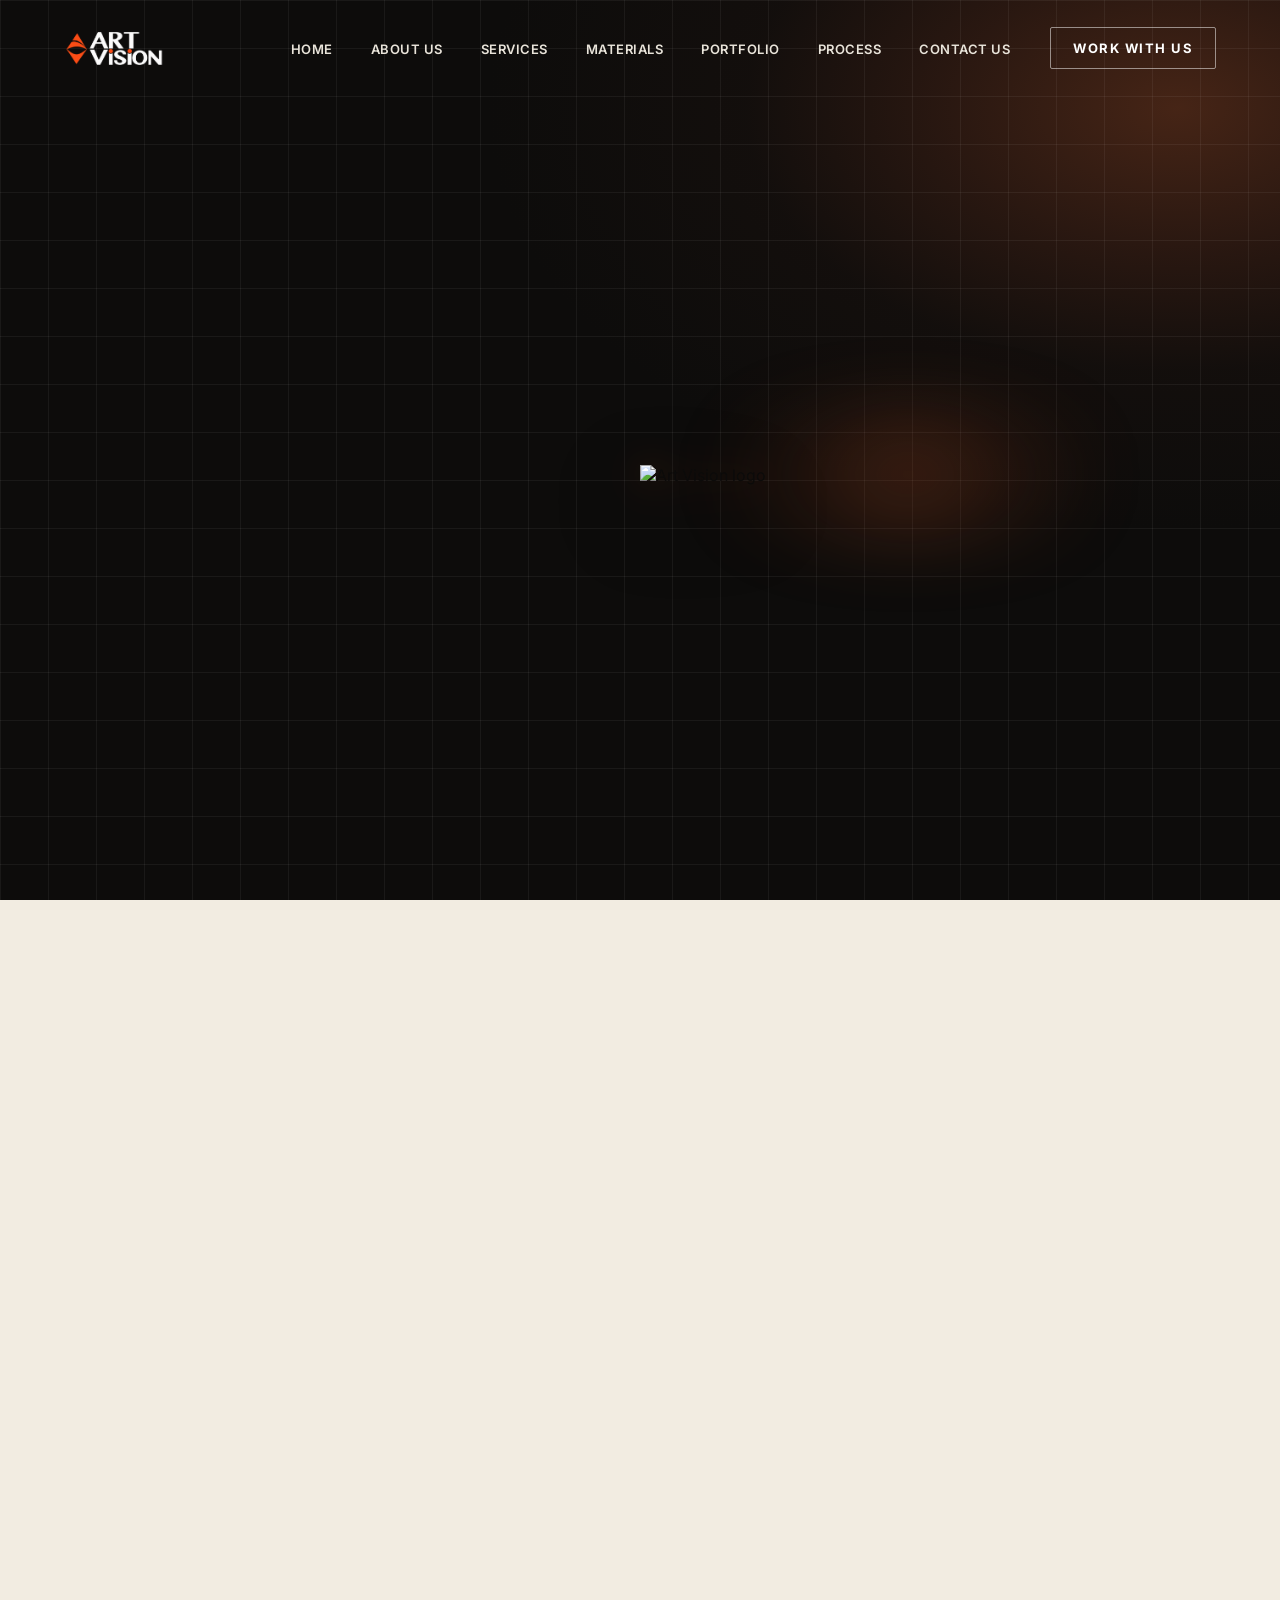
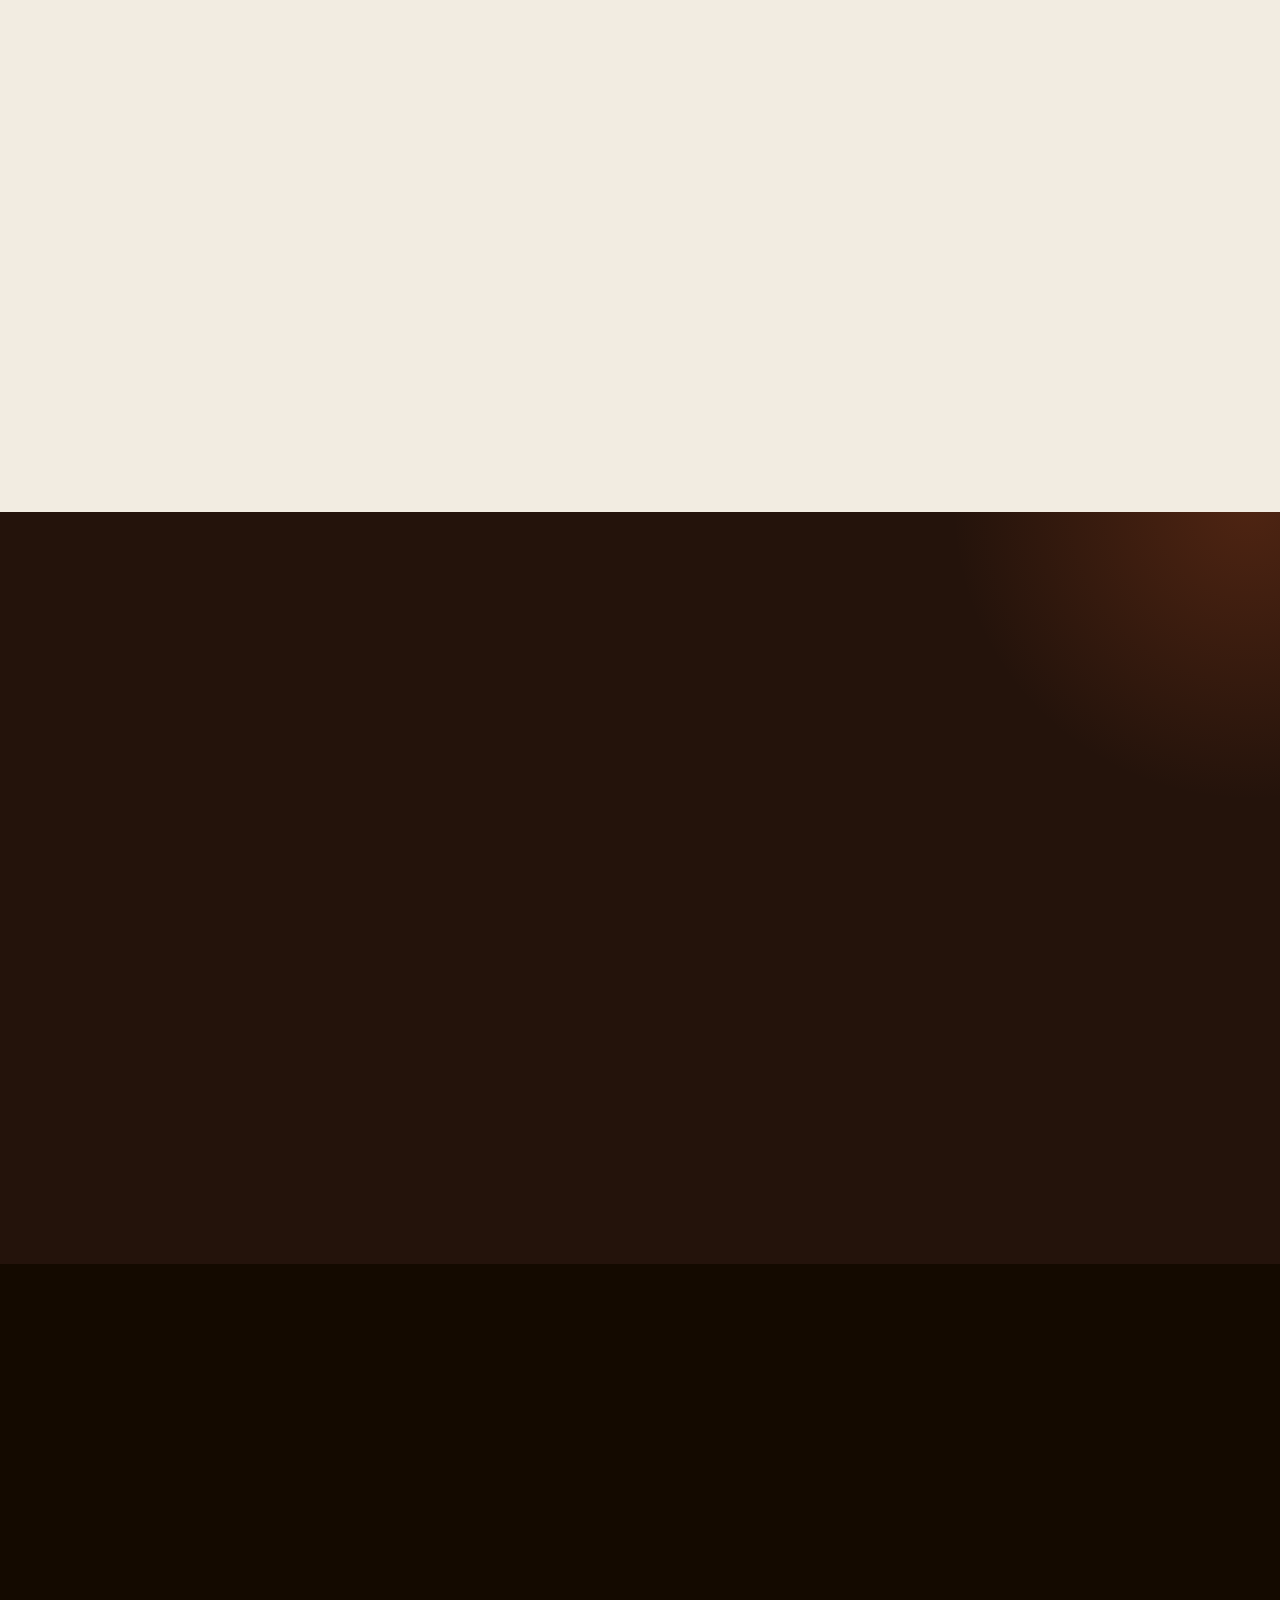
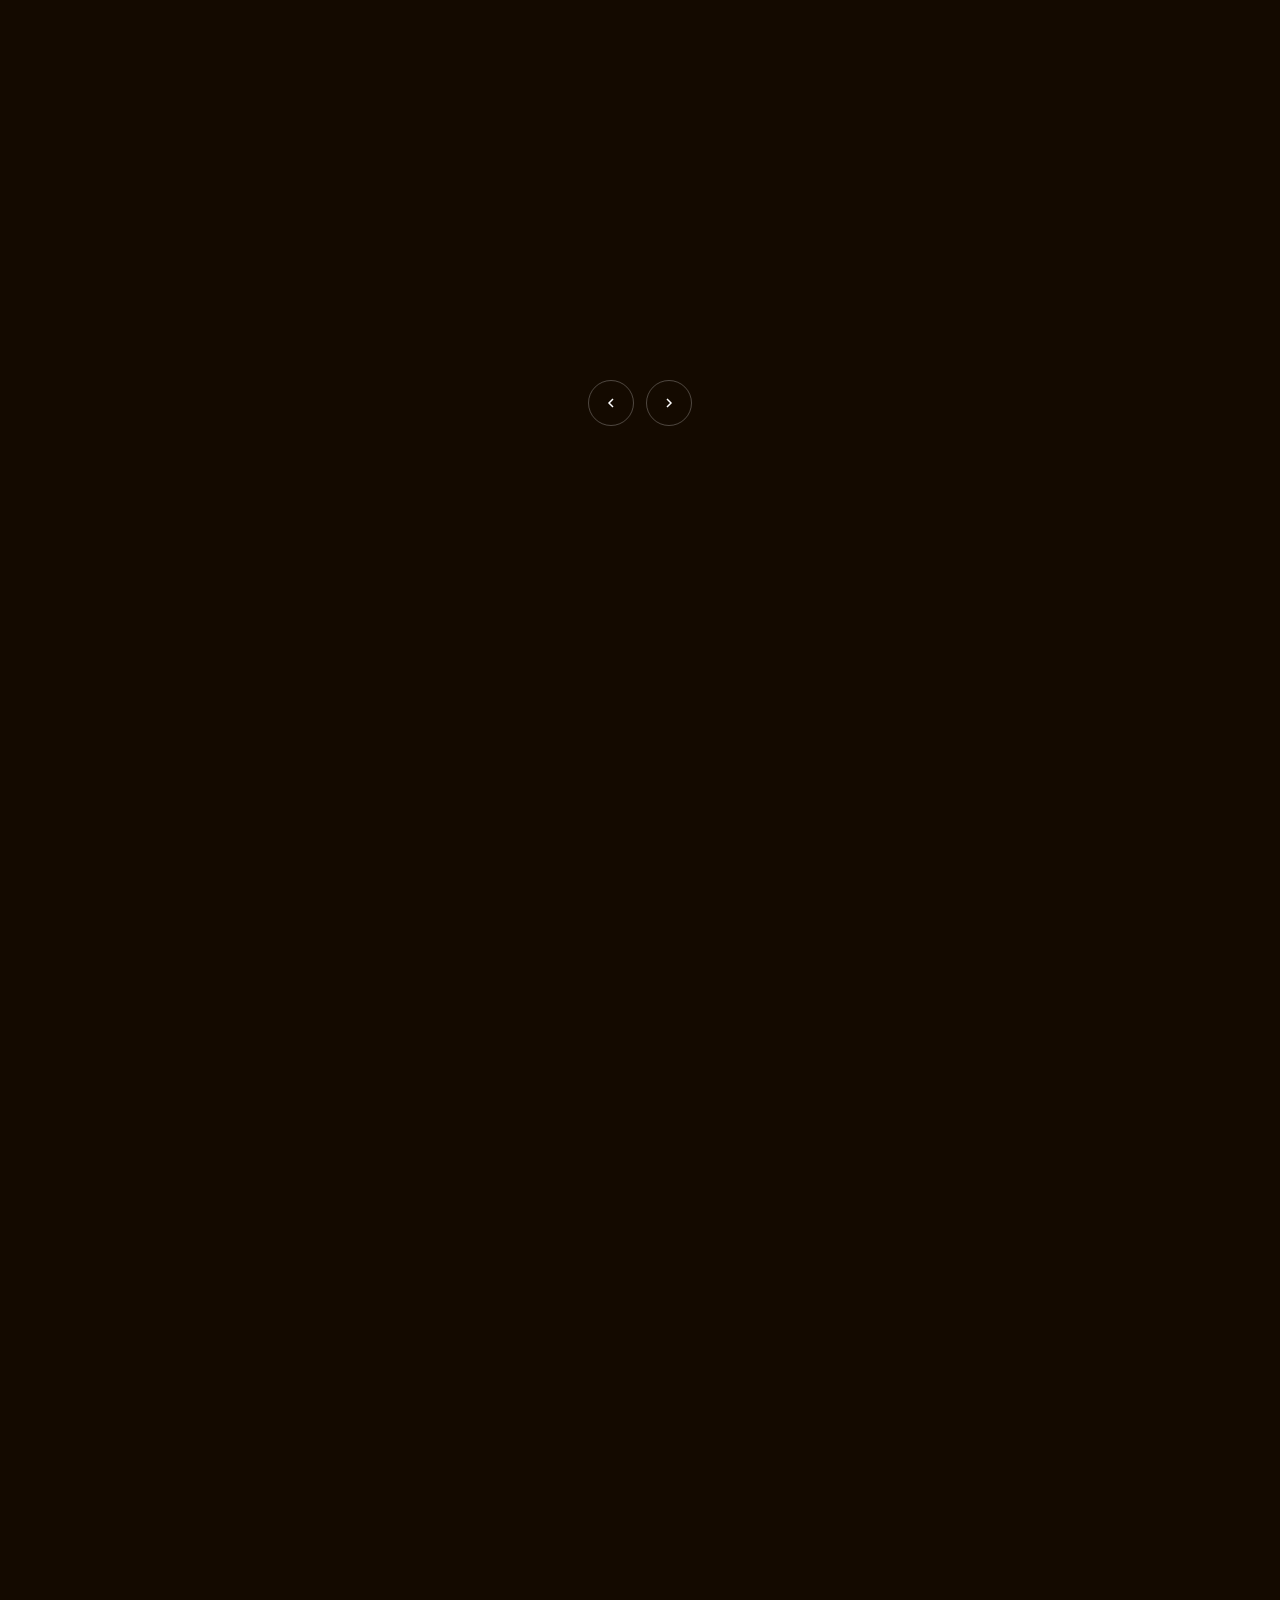
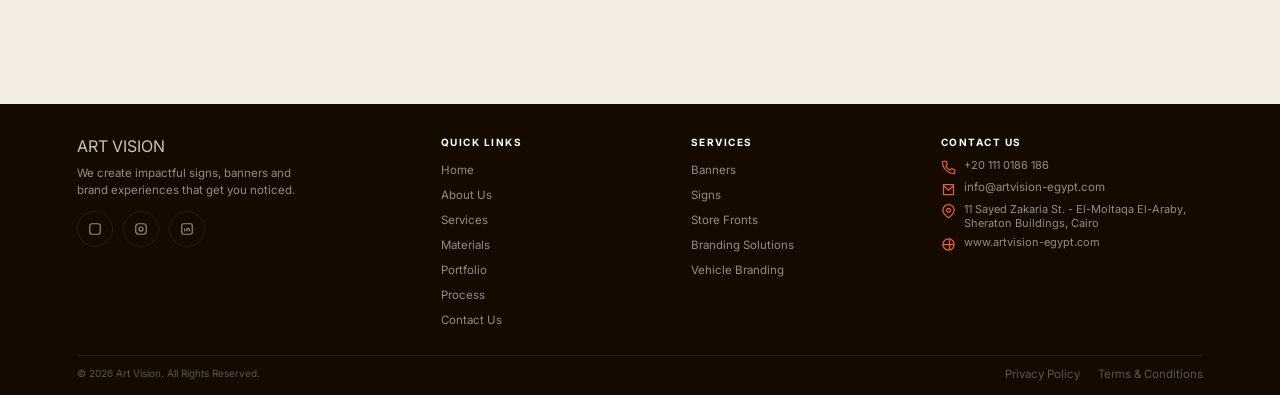
==== commit bb7f9fc6: "fix scroll" ====
--- a/index.html
+++ b/index.html
@@ -414,28 +414,6 @@
           A look at real store setups, stands and activations Art Vision has
           delivered for global brands.
         </p>
-        <div class="proj-nav">
-          <button id="prevProj" aria-label="Previous">
-            <svg
-              viewBox="0 0 24 24"
-              fill="none"
-              stroke="currentColor"
-              stroke-width="2.2"
-            >
-              <path d="M15 6l-6 6 6 6" />
-            </svg>
-          </button>
-          <button id="nextProj" aria-label="Next">
-            <svg
-              viewBox="0 0 24 24"
-              fill="none"
-              stroke="currentColor"
-              stroke-width="2.2"
-            >
-              <path d="M9 6l6 6-6 6" />
-            </svg>
-          </button>
-        </div>
       </div>
 
       <div class="proj-track-wrap reveal">
@@ -565,6 +543,19 @@
             </div>
           </a>
         </div>
+      </div>
+
+      <div class="proj-nav">
+        <button id="prevProj" aria-label="Previous">
+          <svg viewBox="0 0 24 24" fill="none" stroke="currentColor" stroke-width="2.2">
+            <path d="M15 6l-6 6 6 6" />
+          </svg>
+        </button>
+        <button id="nextProj" aria-label="Next">
+          <svg viewBox="0 0 24 24" fill="none" stroke="currentColor" stroke-width="2.2">
+            <path d="M9 6l6 6-6 6" />
+          </svg>
+        </button>
       </div>
 
       <div class="view-all-wrap reveal">
--- a/style.css
+++ b/style.css
@@ -619,16 +619,33 @@
   /* ---------- FEATURED PROJECTS (dark) ---------- */
   .projects{background:var(--black); color:#fff;}
   .projects .services-head p{color:var(--gray);}
-  .proj-nav{display:flex; gap:12px;}
+  .proj-nav{display:flex; justify-content:center; gap:12px; margin-top:28px;}
   .proj-nav button{
     width:46px;height:46px;border-radius:50%;border:1.5px solid rgba(255,255,255,.25); background:none; color:#fff;
     display:flex;align-items:center;justify-content:center; cursor:pointer; transition:background .3s, border-color .3s;
   }
   .proj-nav button:hover{background:var(--orange); border-color:var(--orange);}
   .proj-nav svg{width:16px;height:16px;}
-  .proj-track-wrap{overflow:hidden;}
+  .proj-track-wrap{
+    overflow-x:auto;
+    overflow-y:hidden;
+    padding-bottom:2px;
+    cursor:grab;
+    touch-action:pan-x;
+    overscroll-behavior-x:contain;
+    -webkit-overflow-scrolling:touch;
+    scrollbar-width:none;
+  }
+  .proj-track-wrap::-webkit-scrollbar{display:none;}
+  .proj-track-wrap:active{cursor:grabbing;}
   .proj-track{
-    display:flex; gap:22px; width:max-content;
+    display:flex; gap:22px; width:max-content; padding-right:8vw;
+  }
+  @media(max-width:600px){
+    .proj-track-wrap{margin-inline:-6vw; padding-inline:6vw; cursor:default;}
+    .proj-track{gap:16px; padding-right:6vw;}
+    .proj-nav{margin-top:22px;}
+    .proj-nav button{width:42px;height:42px;}
   }
   .proj-card{
     flex:0 0 260px; width:260px;
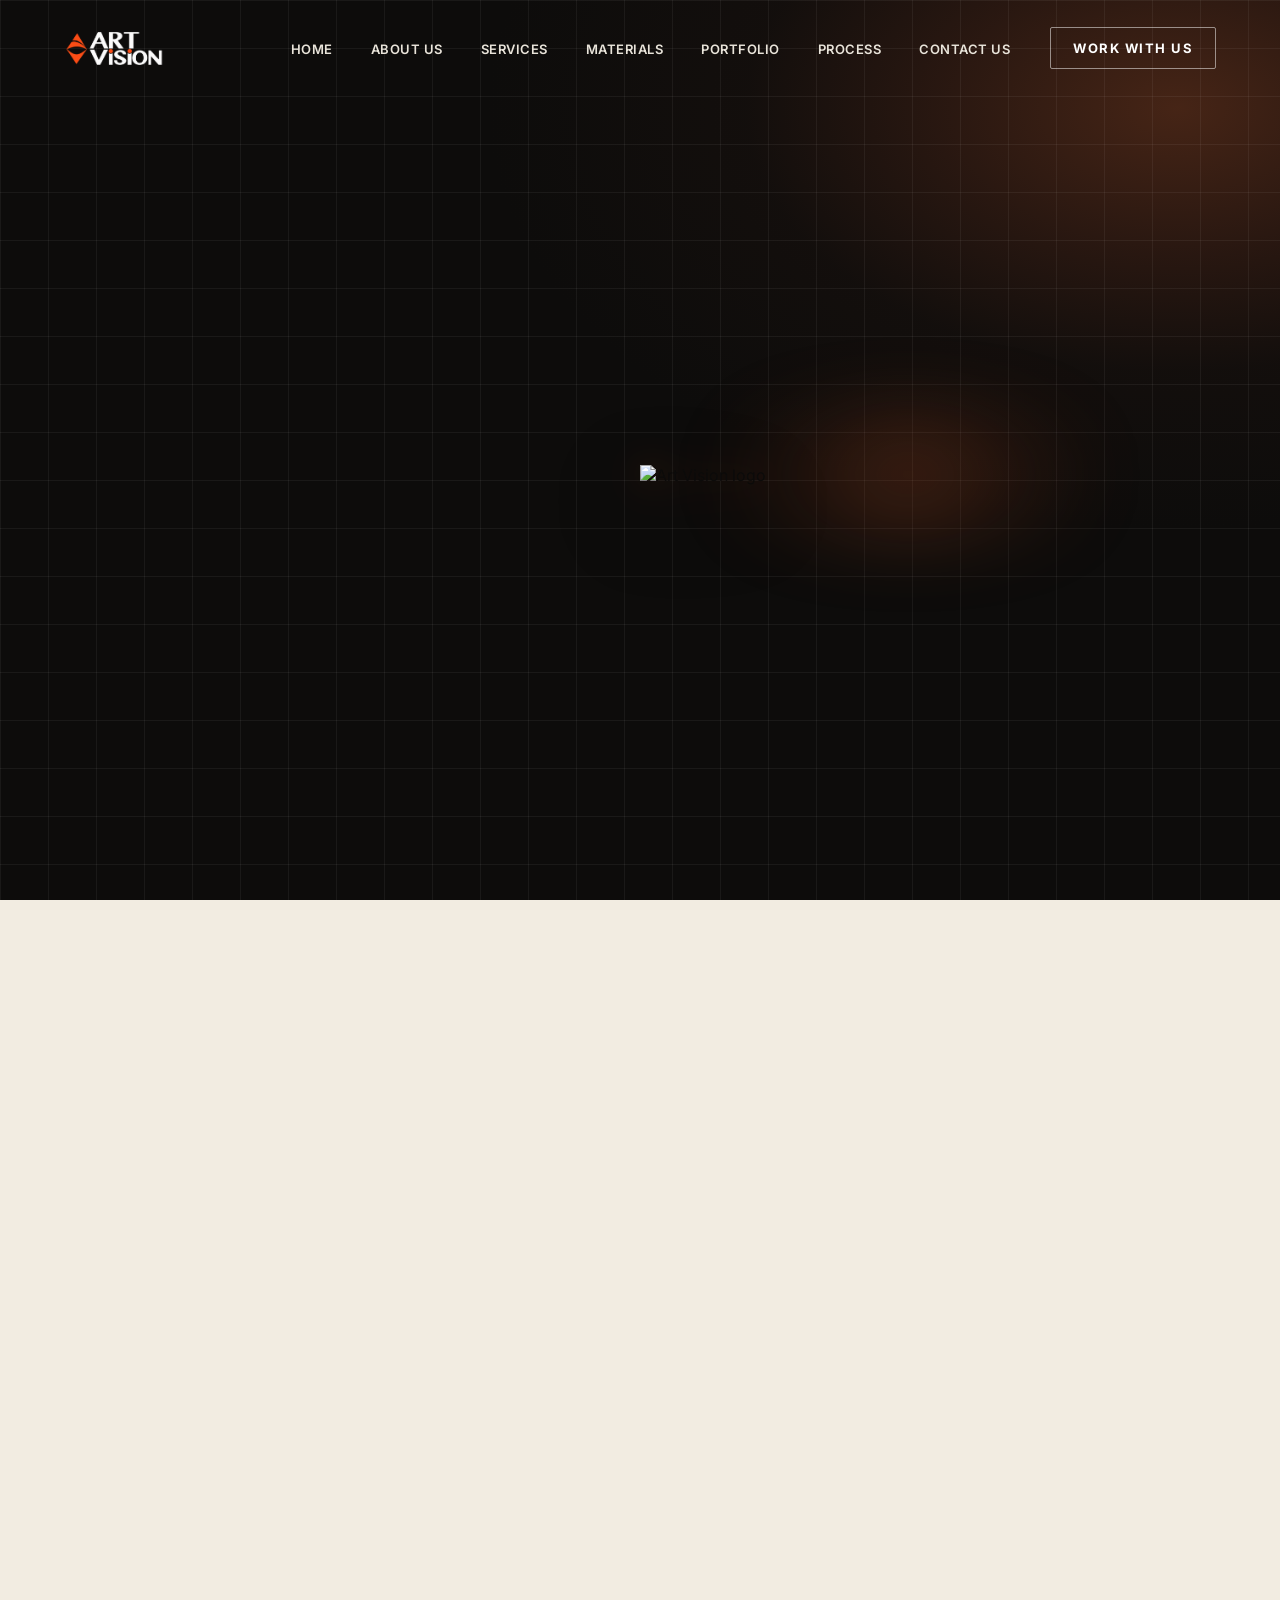
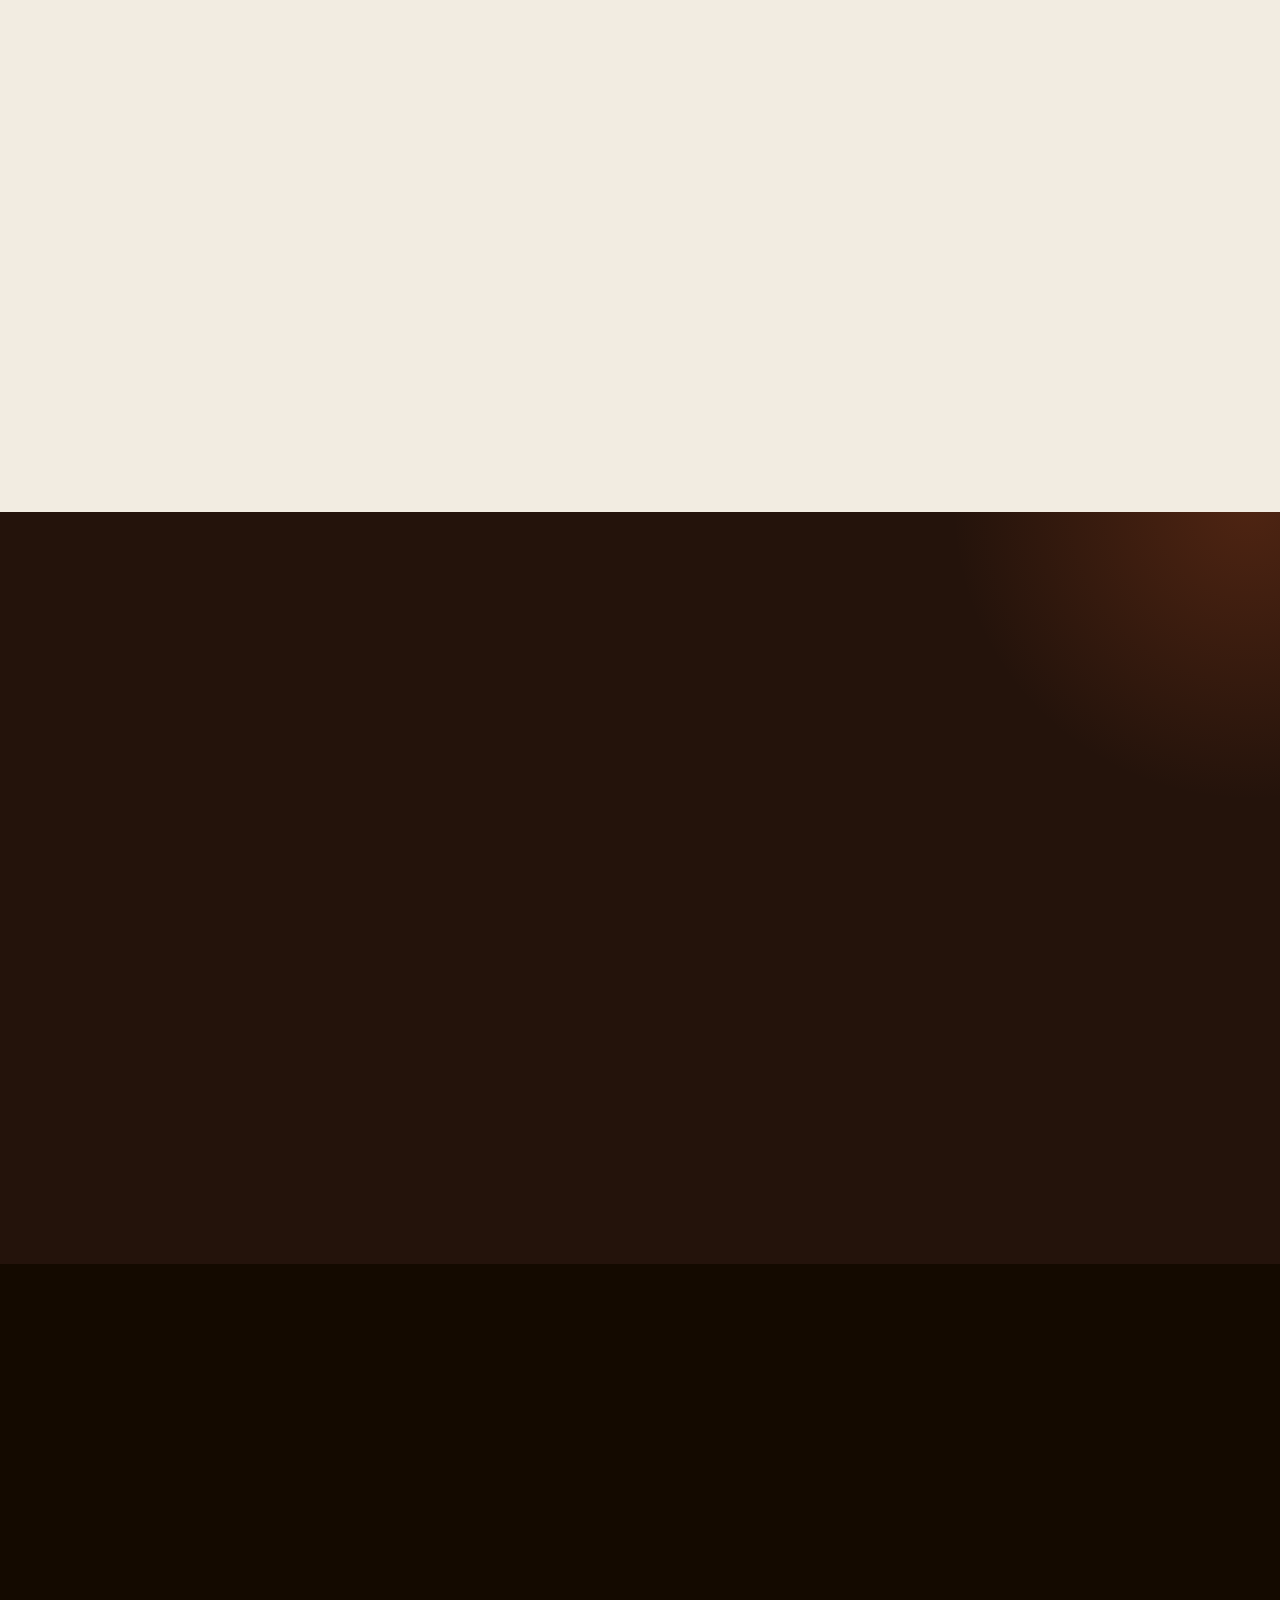
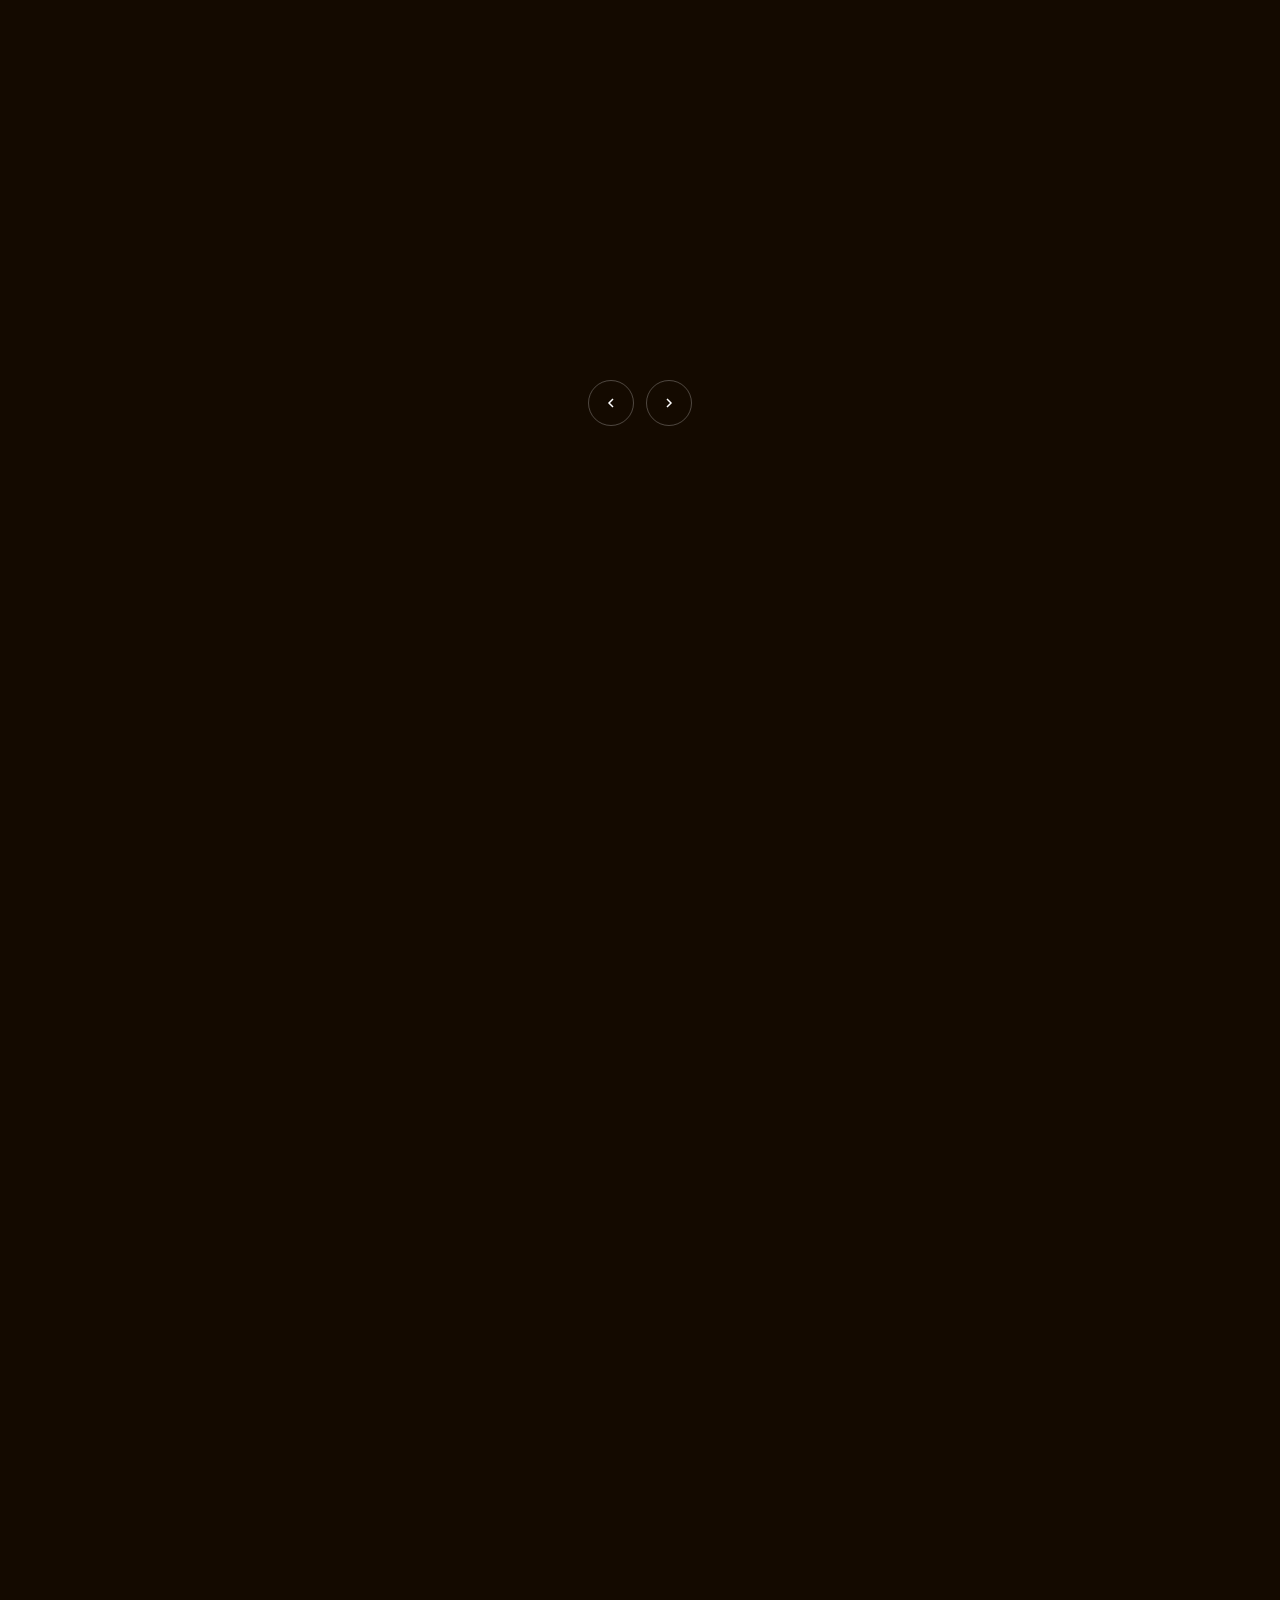
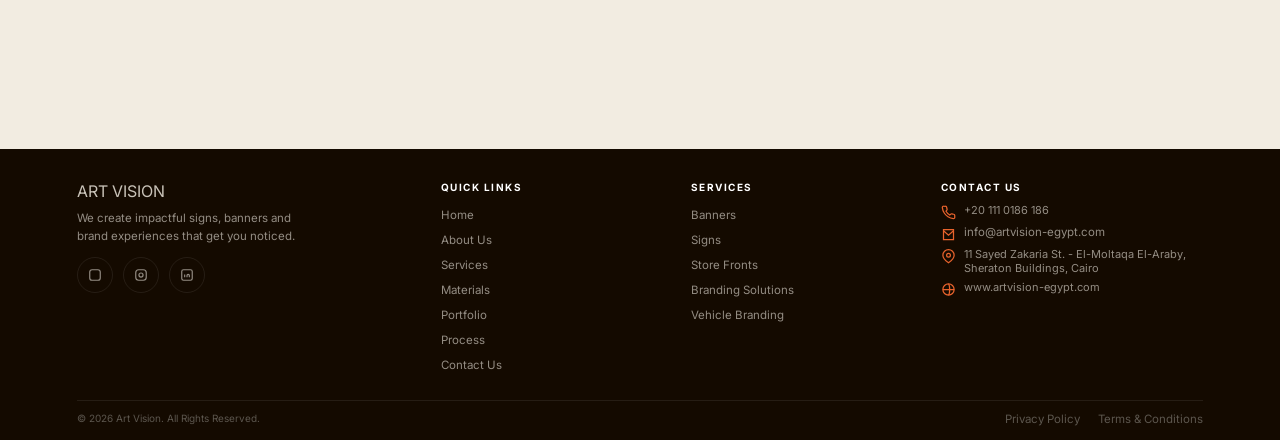
==== commit 5468676a: "edits in process section" ====
--- a/index.html
+++ b/index.html
@@ -665,7 +665,7 @@
           ></span>
           <span class="snum">01</span>
           <h3>Discover</h3>
-          <p>We understand your brand, goals and target audience.</p>
+          <p>We understand your brand, goals and target audience, then define the opportunity, scope and direction for the work.</p>
         </div>
         <div class="step">
           <span class="step-icon"
@@ -680,7 +680,7 @@
           ></span>
           <span class="snum">02</span>
           <h3>Design</h3>
-          <p>We create concepts that communicate your message.</p>
+          <p>We turn the strategy into clear visual concepts, choosing the right look, materials and details for your brand.</p>
         </div>
         <div class="step">
           <span class="step-icon"
@@ -697,7 +697,7 @@
           ></span>
           <span class="snum">03</span>
           <h3>Produce</h3>
-          <p>We use high-quality materials and the latest technology.</p>
+          <p>We produce every element with trusted materials, careful finishing and the technology needed for a lasting result.</p>
         </div>
         <div class="step">
           <span class="step-icon"
@@ -712,7 +712,7 @@
           ></span>
           <span class="snum">04</span>
           <h3>Install</h3>
-          <p>We install everything perfectly and on time.</p>
+          <p>We bring the idea to life on site, coordinating the final installation and checking every detail before handover.</p>
         </div>
       </div>
     </section>
--- a/style.css
+++ b/style.css
@@ -255,6 +255,52 @@
   .stage img{display:block;width:100%}
   .stage .layer{position:absolute;inset:0;pointer-events:none;opacity:.9;filter:saturate(1.4)}
   .stage .top{position:relative;pointer-events:none;filter:drop-shadow(0 28px 42px rgba(13,12,11,.62)) drop-shadow(0 0 18px rgba(232,99,44,.24))}
+
+  @media(max-width:900px){
+    .hero{
+      min-height:auto;
+      padding:128px 6vw 64px;
+      display:block;
+    }
+    .hero-grid{
+      grid-template-columns:1fr;
+      gap:0;
+      max-width:620px;
+      margin:0 auto;
+    }
+    .hero-copy h1{font-size:clamp(42px,11vw,68px);}
+    .hero-copy p{font-size:14px;max-width:520px;margin:22px 0 28px;}
+    .hero-ctas{gap:18px;}
+    .scroll-cue{margin-top:42px;}
+    .stage{
+      max-width:min(88vw,28rem);
+      margin:54px auto 0;
+      perspective:1050px;
+    }
+    .stage__glow{inset:-3rem;opacity:.32;filter:blur(38px);}
+  }
+
+  @media(max-width:600px){
+    .hero{padding:112px 6vw 48px;}
+    .hero-copy h1{font-size:clamp(38px,12vw,58px);line-height:.92;}
+    .hero-copy p{line-height:1.55;}
+    .hero-ctas .btn{padding:13px 20px;font-size:11px;}
+    .stage{
+      width:108vw;
+      max-width:108vw;
+      margin:42px 0 0 -4vw;
+    }
+    .stage__inner{
+      animation-duration:9s;
+      transform-origin:center;
+      transform:scale(1.14);
+    }
+    .stage__glow{inset:-2.5rem;opacity:.34;}
+  }
+
+  @media(hover:none){
+    .stage:hover .stage__glow{opacity:.32;transform:translateZ(-160px) scale(.92);}
+  }
 
   
   /* ---------- STATS ---------- */
@@ -693,28 +739,40 @@
   .process-steps{
     position:relative;
     display:grid; grid-template-columns:repeat(4,1fr); gap:30px; margin-top:60px;
+    padding:0 1vw;
   }
   .process-line{
-    position:absolute; top:35px; left:calc(12.5% - 5px); right:calc(12.5% - 5px);
-    height:1px; background:var(--line-dark); z-index:0;
+    position:absolute; top:35px; left:12.5%; right:12.5%;
+    height:3px; background:rgba(12,11,10,.12); z-index:0; overflow:hidden;
+    border-radius:99px;
   }
   .process-line-fill{
-    position:absolute; top:0; left:0; height:100%; width:0; background:var(--orange);
+    position:absolute; top:0; left:0; height:100%; width:0; background:linear-gradient(90deg,var(--orange-deep),var(--orange-glow));
+    box-shadow:0 0 12px rgba(232,99,44,.35);
     transition:width 1.4s cubic-bezier(.2,.8,.2,1);
   }
-  .step{position:relative; z-index:1; text-align:left;}
+  .step{position:relative; z-index:1; text-align:center; padding:0 8px;}
   .step-icon{
     width:70px;height:70px;border-radius:50%; background:var(--panel); border:1px solid var(--line-dark);
-    display:flex;align-items:center;justify-content:center; margin-bottom:26px; color:var(--orange);
-    transition:background .4s ease, transform .4s ease;
+    display:flex;align-items:center;justify-content:center; margin:0 auto 25px; color:var(--orange);
+    box-shadow:0 0 0 8px var(--cream);
+    transition:background .4s ease, transform .4s ease, box-shadow .4s ease;
   }
   .step-icon svg{width:26px;height:26px;}
-  .step:hover .step-icon{background:var(--orange); color:#fff; transform:scale(1.08);}
+  .step:hover .step-icon{background:var(--orange); color:#fff; transform:scale(1.08); box-shadow:0 0 0 8px var(--cream),0 0 0 11px rgba(232,99,44,.18);}
   .step .snum{font-family:'Anton'; font-size:12px; color:var(--orange); letter-spacing:1px; margin-bottom:8px; display:block;}
   .step h3{font-size:18px; margin-bottom:10px;}
-  .step p{font-size:14px; color:#5c564d; line-height:1.6;}
-  @media(max-width:800px){ .process-steps{grid-template-columns:1fr 1fr;} .process-line{display:none;} }
-  @media(max-width:520px){ .process-steps{grid-template-columns:1fr;} }
+  .step p{font-size:13px; color:#5c564d; line-height:1.7; max-width:230px; margin:0 auto;}
+  .step h3{font-size:19px; margin-bottom:12px;}
+  @media(max-width:800px){ .process-steps{grid-template-columns:1fr 1fr; gap:38px 18px;} .process-line{display:none;} }
+  @media(max-width:520px){
+    .process-steps{grid-template-columns:1fr; gap:42px; padding:0 12px;}
+    .process-line{display:block; top:35px; bottom:35px; left:50%; right:auto; width:3px; height:auto; transform:translateX(-50%);}
+    .process-line-fill{width:100%; height:0; transition:height 1.6s cubic-bezier(.2,.8,.2,1);}
+    .step{padding:0 20px;}
+    .step-icon{margin-bottom:22px;}
+    .step p{max-width:300px;}
+  }
 
   /* ---------- BEFORE/AFTER ---------- */
   .ba-wrap{
